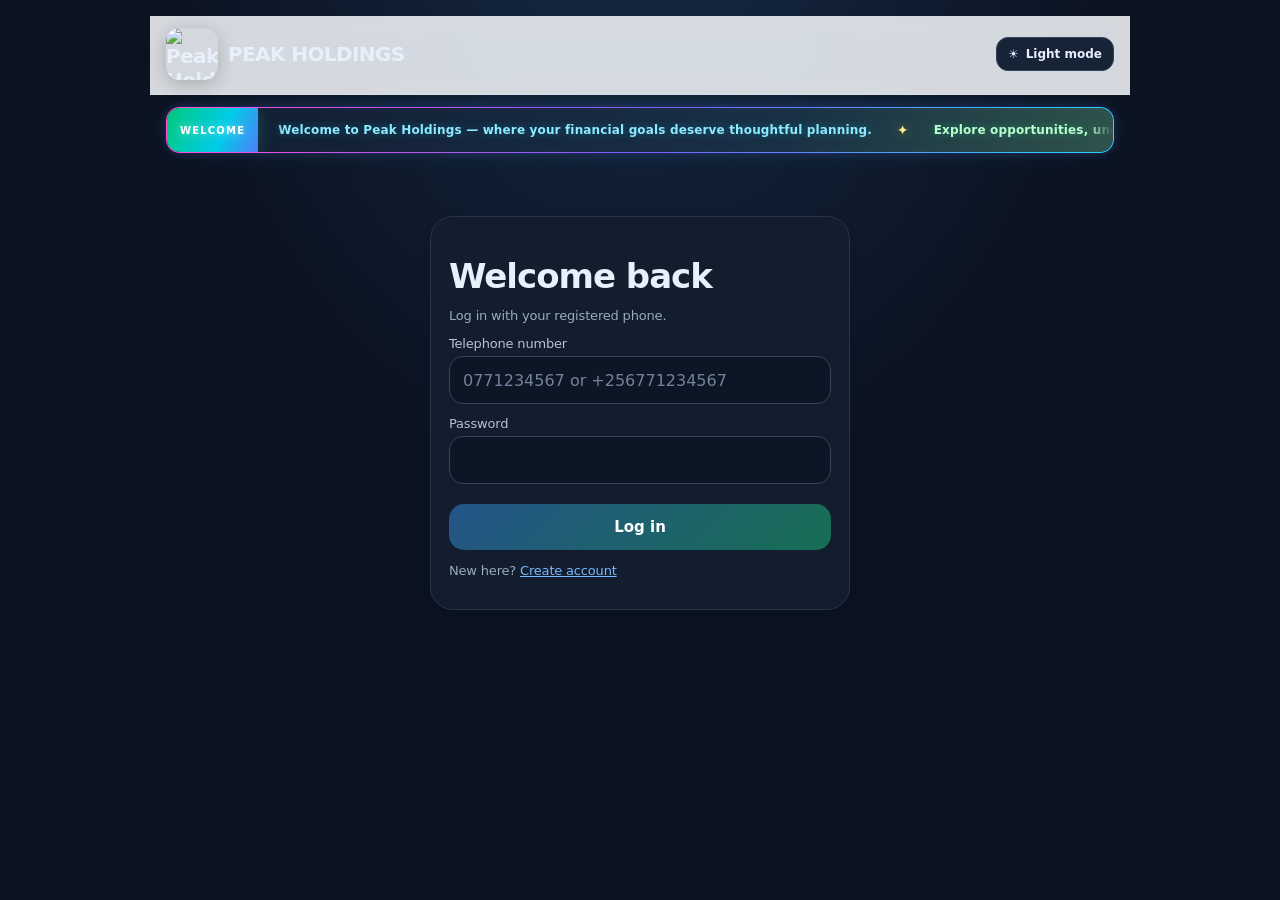
==== public/index.html @ 381391ca "Replace phone icon in Telegram welcome popup" ====
<!doctype html><html lang="en"><head><meta charset="utf-8"><meta name="viewport" content="width=device-width,initial-scale=1"><meta id="themeColor" name="theme-color" content="#0b1220"><link rel="icon" type="image/png" href="/peak-logo.png"><link rel="apple-touch-icon" href="/peak-logo.png"><link rel="manifest" href="/manifest.webmanifest"><meta name="apple-mobile-web-app-capable" content="yes"><meta name="apple-mobile-web-app-status-bar-style" content="default"><meta name="apple-mobile-web-app-title" content="Peak Holdings"><title>Peak Holdings</title><style>
:root{--n:#102b4e;--g:#16845b;--gold:#d8a84e;--mut:#718096;--line:#e7edf3;--bg:#f5f8fb}*{box-sizing:border-box}body{margin:0;background:var(--bg);font:15px system-ui;color:#182638}button,input{font:inherit}button{cursor:pointer;border:0}.hide{display:none!important}.wrap{max-width:1100px;margin:auto;padding:16px}.brand{font-weight:850;color:var(--n);font-size:21px;display:flex;gap:10px;align-items:center}.logo{background:linear-gradient(135deg,var(--n),var(--g));color:white;border-radius:12px;padding:9px 13px}.panel,.card{background:white;border:1px solid var(--line);border-radius:16px;padding:18px}.auth{max-width:420px;margin:7vh auto}h1{font-size:25px;color:var(--n);margin:18px 0 4px}label{display:block;font-size:13px;color:#42556b;margin:12px 0}input{display:block;width:100%;padding:12px;border:1px solid #dce4ed;border-radius:10px;margin-top:5px}.btn{padding:11px 16px;border-radius:10px;font-weight:750}.primary{background:var(--n);color:white}.light{background:#eaf3ef;color:var(--g)}.wide{width:100%;margin-top:8px}.muted{color:var(--mut);font-size:13px}.header{display:flex;justify-content:space-between;align-items:center;padding:8px 0 18px}.nav{display:flex;gap:7px;background:white;padding:7px;border:1px solid var(--line);border-radius:13px}.nav button{background:transparent;color:var(--mut);padding:10px 16px;border-radius:9px;font-weight:700}.nav .on{background:var(--n);color:white}.stats{display:grid;grid-template-columns:repeat(3,1fr);gap:12px;margin-top:18px}.stat{color:var(--mut);font-size:12px}.stat b{display:block;color:var(--n);font-size:22px;margin:5px 0}.actions{display:flex;gap:9px;margin:16px 0;flex-wrap:wrap}.invite{display:flex;gap:8px;align-items:center;flex-wrap:wrap;background:#eff8f3;padding:13px;border-radius:12px;color:var(--g);overflow-wrap:anywhere}.products{display:grid;grid-template-columns:repeat(3,1fr);gap:12px;margin-top:16px}.machine{height:170px;background:linear-gradient(135deg,#eaf1f9,#e8f5ee);border-radius:12px;display:grid;place-items:center;color:var(--n);font-size:35px;overflow:hidden}.machine img{width:100%;height:100%;object-fit:cover;display:block}.machine-art{width:100%;height:100%;display:grid;place-items:center;position:relative;background:radial-gradient(circle at 75% 25%,#fff 0,transparent 34%),linear-gradient(135deg,#eaf1f9,#d5e9f8)}.machine-art .symbol{font-size:76px;filter:drop-shadow(0 8px 8px #102b4e22)}.machine-art .tag{position:absolute;top:10px;left:10px;background:var(--n);color:#fff;border-radius:20px;padding:6px 12px;font-size:11px;font-weight:850;letter-spacing:1px}.machine-art .name{position:absolute;bottom:9px;color:var(--n);font-size:12px;font-weight:850;letter-spacing:1.2px}.machine img{width:100%;height:100%;object-fit:cover;display:block}.machine-art{width:100%;height:100%;display:grid;place-items:center;position:relative;background:radial-gradient(circle at 75% 25%,#fff 0,transparent 34%),linear-gradient(135deg,#eaf1f9,#d5e9f8)}.machine-art .symbol{font-size:76px;filter:drop-shadow(0 8px 8px #102b4e22)}.machine-art .tag{position:absolute;top:10px;left:10px;background:var(--n);color:#fff;border-radius:20px;padding:6px 12px;font-size:11px;font-weight:850;letter-spacing:1px}.machine-art .name{position:absolute;bottom:9px;color:var(--n);font-size:12px;font-weight:850;letter-spacing:1.2px}.price{font-size:20px;font-weight:850;color:var(--n);margin:7px 0}.table{overflow:auto;background:white;border-radius:12px;margin-top:12px}table{border-collapse:collapse;width:100%;min-width:500px}th,td{text-align:left;padding:12px;border-bottom:1px solid var(--line);font-size:13px}th{color:var(--mut)}.levels{display:grid;grid-template-columns:repeat(3,1fr);gap:12px}.levels b{display:block;color:var(--g);font-size:22px}.warn{background:#fff6e3;border:1px solid #ead8ad;color:#77581d;padding:11px;border-radius:11px;font-size:12px;margin:12px 0}.bottom{display:none}.small{font-size:12px}.pill{display:inline-block;padding:4px 8px;border-radius:999px;background:#fff3d6;color:#77581d;font-size:11px;font-weight:700}.ledger-credit{color:#16845b}.ledger-debit{color:#9d2929}
@media(max-width:700px){.stats{grid-template-columns:repeat(2,1fr)}.products{grid-template-columns:repeat(2,1fr)}.nav{display:none}.bottom{display:flex;position:fixed;bottom:0;left:0;right:0;justify-content:space-around;background:white;border-top:1px solid var(--line);padding:8px}.bottom button{background:white;color:var(--mut);font-size:12px}.bottom .on{color:var(--g)}main{padding-bottom:75px}.levels{grid-template-columns:1fr}.wrap{padding:12px}}
.modal-backdrop{position:fixed;inset:0;background:rgba(8,24,44,.68);display:flex;align-items:center;justify-content:center;padding:18px;z-index:1000;backdrop-filter:blur(5px)}.modal-backdrop.hide{display:none}.modal-card{width:min(100%,430px);background:#fff;border-radius:24px;overflow:hidden;box-shadow:0 24px 80px #06152b55;animation:popIn .18s ease-out}.modal-head{padding:22px 22px 18px;background:linear-gradient(130deg,#102b4e,#16845b);color:#fff}.modal-brand{font-size:12px;letter-spacing:1.5px;opacity:.8;font-weight:800}.modal-head h2{margin:9px 0 4px;color:white;font-size:23px}.modal-head p{margin:0;font-size:13px;opacity:.88;line-height:1.5}.modal-body{padding:20px 22px 22px}.modal-body label{font-weight:650}.modal-body select,.modal-body input{display:block;width:100%;padding:13px;border:1px solid #d9e2ec;border-radius:12px;background:#fff;margin-top:6px;color:#182638}.modal-info{padding:12px;border-radius:12px;background:#f0f7f4;color:#375d4e;font-size:12px;line-height:1.5;margin:12px 0}.modal-error{padding:11px;border-radius:10px;background:#fff0ee;color:#9b3025;font-size:13px;margin:10px 0}.modal-buttons{display:flex;gap:10px;margin-top:18px}.modal-buttons button{flex:1;padding:13px;border-radius:12px;font-weight:750}.modal-cancel{background:#eef2f6;color:#435367}.modal-submit{background:var(--n);color:white}.modal-submit:disabled{opacity:.55}.modal-close{float:right;background:#ffffff25;color:white;border-radius:50%;width:32px;height:32px;font-size:20px}.net-preview{font-weight:750;color:var(--g);font-size:13px}@keyframes popIn{from{opacity:0;transform:translateY(8px) scale(.98)}to{opacity:1;transform:none}}@media(prefers-reduced-motion:reduce){.modal-card{animation:none}}
.toast-host{position:fixed;left:16px;right:16px;bottom:90px;z-index:1500;display:flex;justify-content:center;pointer-events:none}.app-toast{max-width:420px;width:max-content;background:#102b4e;color:#fff;padding:13px 18px;border-radius:14px;box-shadow:0 12px 32px #07182c45;display:flex;gap:10px;align-items:center;font-weight:650;font-size:14px;animation:popIn .18s ease-out}.app-toast.error{background:#8d3029}.app-toast.success{background:#116b4f}.app-toast button{pointer-events:auto;border:0;background:transparent;color:#fff;font-size:19px;padding:0 0 0 8px}.copy-field{display:block;width:100%;padding:12px;border:1px solid #d9e2ec;border-radius:12px;word-break:break-all;background:#f7fafc;color:#255747;font-size:13px;line-height:1.5}
.account-hero{background:linear-gradient(130deg,#102b4e,#147b59);border-radius:22px;padding:23px;color:white;margin-bottom:16px;box-shadow:0 12px 28px #0b2a481a}.account-hero .eyebrow{font-size:11px;letter-spacing:1.6px;font-weight:800;opacity:.78}.account-hero h2{color:#fff;margin:10px 0 5px;font-size:24px}.account-hero p{color:#e5f2ed;margin:0;font-size:13px}.account-balance{font-size:30px;font-weight:850;letter-spacing:-.5px;margin:19px 0 4px}.account-quickstats{display:grid;grid-template-columns:1fr 1fr;gap:11px;margin-bottom:16px}.account-stat{background:#fff;border:1px solid #e6edf2;border-radius:17px;padding:16px;min-width:0}.account-stat .label{font-size:12px;color:#788698;margin-bottom:7px}.account-stat .value{font-size:17px;font-weight:800;color:#172b43;overflow-wrap:anywhere}.account-section{background:#fff;border:1px solid #e6edf2;border-radius:20px;padding:18px;margin:14px 0}.account-section h3{margin:0 0 8px}.account-section .section-sub{font-size:13px;color:#7b8796;line-height:1.5;margin:0 0 16px}.account-label{font-size:13px;font-weight:700;color:#435367;display:block;margin:13px 0 6px}.account-section input{width:100%;box-sizing:border-box;border:1px solid #dfe7ee;border-radius:12px;padding:13px;font-size:15px}.account-actions{display:flex;gap:10px;flex-wrap:wrap;margin-top:15px}.account-actions .btn{margin:0}.account-request{padding:14px;border:1px solid #e6edf2;border-radius:14px;margin:10px 0;background:#fbfcfd}.account-request-top{display:flex;justify-content:space-between;align-items:center;gap:10px}.account-request-title{font-weight:750;color:#20334b}.account-request-meta{font-size:12px;color:#7b8796;margin:8px 0;overflow-wrap:anywhere}.account-status{display:inline-block;padding:5px 9px;border-radius:99px;background:#fff4d7;color:#7b5c1c;font-size:11px;font-weight:800;text-transform:capitalize}.account-ledger{overflow-x:auto;border:1px solid #e6edf2;border-radius:14px}.account-ledger table{min-width:520px}.account-empty{padding:20px 12px;text-align:center;color:#7b8796;background:#f8fafc;border-radius:14px;font-size:13px}.account-section .btn.primary{width:100%;padding:13px;border-radius:12px}.account-logout{background:#fff1ef!important;color:#a53d35!important;border:1px solid #f5d5d1!important}@media(min-width:600px){.account-quickstats{grid-template-columns:repeat(3,1fr)}.account-grid{display:grid;grid-template-columns:1fr 1fr;gap:14px;align-items:start}}
.auth #msg{padding:10px 12px;border-radius:10px;line-height:1.45}.auth #msg:empty{display:none}.auth #msg:not(:empty){background:#fff0ee;color:#96382f}.auth .auth-success{background:#eaf7f0!important;color:#176849!important}.auth button:disabled{opacity:.6;cursor:wait}.auth input:focus{outline:2px solid #b8d8cc;border-color:#16845b}
.change-password-link{display:inline-flex;align-items:center;gap:6px;padding:11px 14px;border-radius:12px;background:#edf5f2;color:#137451;font-weight:750;text-decoration:none}.change-password-link:focus{outline:2px solid #137451;outline-offset:3px}

/* Modern iPhone-inspired responsive UI */
:root{--n:#102b4e;--g:#16845b;--bg:#f2f4f7;--line:#e6e8ec;--mut:#7b8493}
html{background:var(--bg);-webkit-text-size-adjust:100%;scroll-behavior:smooth}
body{font-family:-apple-system,BlinkMacSystemFont,"SF Pro Display","SF Pro Text",system-ui,sans-serif;letter-spacing:-.18px;background:var(--bg);color:#172033;-webkit-font-smoothing:antialiased}
button,input,select{font-family:inherit;-webkit-tap-highlight-color:transparent}
button{transition:transform .14s ease,opacity .14s ease}button:active{transform:scale(.98)}
.wrap{max-width:980px;padding:18px 16px calc(112px + env(safe-area-inset-bottom))}
.header{position:sticky;top:0;z-index:20;margin:-2px -16px 12px;padding:12px 16px 14px;background:rgba(242,244,247,.88);backdrop-filter:saturate(180%) blur(22px);-webkit-backdrop-filter:saturate(180%) blur(22px);border-bottom:1px solid rgba(220,225,232,.72)}
.brand{font-size:20px;letter-spacing:-.6px}.logo{border-radius:15px;padding:10px 14px;box-shadow:0 5px 14px #102b4e20}
h1{font-size:clamp(27px,5vw,34px);font-weight:800;letter-spacing:-1px;line-height:1.12;margin:22px 0 7px}
h2,h3{letter-spacing:-.45px}
.panel,.card{border:1px solid rgba(224,229,235,.8);border-radius:23px;padding:18px;background:rgba(255,255,255,.96);box-shadow:0 2px 8px rgba(21,39,61,.025)}
.stats{gap:11px;margin-top:20px}.stat{font-size:13px;color:#7a8492}.stat b{font-size:clamp(18px,4vw,24px);letter-spacing:-.65px;line-height:1.2;margin-top:8px;overflow-wrap:anywhere}
.btn{min-height:46px;padding:12px 17px;border-radius:15px;font-size:15px;font-weight:750}.primary{background:linear-gradient(180deg,#17385f,#102b4e);box-shadow:0 4px 10px #102b4e1a}.light{background:#e8f5ef;color:#187751}
input,.modal-body select,.modal-body input{min-height:48px;border-radius:14px;border-color:#dce2e9;background:#fff;font-size:16px;padding:13px}
input:focus,.modal-body input:focus,.modal-body select:focus{outline:3px solid rgba(22,132,91,.15);border-color:#16845b}
.products{gap:13px;margin-top:16px}.products>.card{padding:14px;border-radius:24px;box-shadow:0 3px 12px rgba(17,36,59,.035)}.machine{height:clamp(132px,38vw,190px);border-radius:18px}.machine-art .tag{border-radius:999px}.price{font-size:21px;letter-spacing:-.55px}
.products .card h3{font-size:18px;margin:15px 0 8px}.products .card p{line-height:1.4}.products .card .wide{margin-top:12px}
.invite{border-radius:18px;padding:15px}.levels{gap:12px}.levels .card{border-radius:20px}
.table{border-radius:18px;border:1px solid var(--line)}th,td{padding:14px}
.bottom{display:flex;position:fixed;z-index:50;left:0;right:0;bottom:0;justify-content:space-around;align-items:center;gap:2px;padding:9px 5px calc(9px + env(safe-area-inset-bottom));background:rgba(255,255,255,.88);border-top:1px solid rgba(215,220,227,.8);backdrop-filter:saturate(180%) blur(24px);-webkit-backdrop-filter:saturate(180%) blur(24px)}
.bottom button{display:flex;flex:1;flex-direction:column;align-items:center;justify-content:center;gap:4px;min-width:0;min-height:47px;padding:4px 1px;background:transparent;color:#87909e;font-size:11px;font-weight:600;letter-spacing:-.1px}
.bottom .on{color:#16845b}.bottom button:before{font-size:19px;line-height:20px;font-weight:500}
.bottom button:nth-child(1):before{content:"⌂"}.bottom button:nth-child(2):before{content:"▦"}.bottom button:nth-child(3):before{content:"♧"}.bottom button:nth-child(4):before{content:"●"}.bottom button:nth-child(5):before{content:"⚙"}
main{padding-bottom:calc(25px + env(safe-area-inset-bottom))}
.modal-backdrop{padding:14px;align-items:flex-end}.modal-card{border-radius:28px 28px 22px 22px;max-height:90dvh;overflow:auto}.modal-head{padding:22px}.modal-body{padding:20px}
.account-hero{border-radius:26px;padding:25px;box-shadow:0 12px 28px #0b2a4818}.account-stat{border-radius:20px}
.toast-host{bottom:calc(80px + env(safe-area-inset-bottom))}
@media(min-width:701px){.wrap{padding-bottom:30px}.bottom{display:none}.nav{border-radius:999px;padding:5px}.nav button{border-radius:999px}.modal-backdrop{align-items:center}}
@media(max-width:390px){.wrap{padding-left:12px;padding-right:12px}.header{margin-left:-12px;margin-right:-12px;padding-left:12px;padding-right:12px}.brand{font-size:17px}.products{gap:9px}.products>.card{padding:10px;border-radius:20px}.machine{height:126px}.machine-art .symbol{font-size:60px}.machine-art .tag{font-size:9px;padding:5px 8px}.products .card h3{font-size:16px}.price{font-size:18px}.products .card p{font-size:13px}.btn{padding:11px 12px}}
@media(prefers-reduced-motion:reduce){html{scroll-behavior:auto}button{transition:none}}

.telegram-cta{display:flex;align-items:center;gap:13px;width:100%;max-width:470px;margin:17px 0 22px;padding:15px 17px;border-radius:20px;text-decoration:none;color:#fff;background:linear-gradient(120deg,#2aabee 0%,#168bd2 55%,#087bbd 100%);box-shadow:0 9px 22px rgba(25,145,210,.22);border:1px solid rgba(255,255,255,.35);-webkit-tap-highlight-color:transparent;transition:transform .16s ease,box-shadow .16s ease}.telegram-cta:active{transform:scale(.985);box-shadow:0 5px 12px rgba(25,145,210,.2)}.telegram-icon{width:45px;height:45px;flex:0 0 45px;border-radius:15px;background:rgba(255,255,255,.2);display:grid;place-items:center;font-size:25px;font-weight:900;transform:rotate(-12deg)}.telegram-copy{display:flex;flex-direction:column;gap:4px;min-width:0}.telegram-copy strong{font-size:15px;letter-spacing:-.2px}.telegram-copy small{font-size:11px;color:#eaf7ff;line-height:1.35}.telegram-arrow{margin-left:auto;font-size:22px;color:#fff;opacity:.95}@media(min-width:700px){.telegram-cta{max-width:380px}}
/* Peak Holdings premium visual refresh */
:root{--n:#102b4e;--g:#16845b;--gold:#d8a84e;--bg:#f4f7fa;--line:#e6ebf1}
body{background:linear-gradient(180deg,#f8fafc 0,#f2f5f8 100%)}
.welcome-hero{position:relative;display:flex;align-items:center;justify-content:space-between;gap:16px;overflow:hidden;margin:20px 0 18px;padding:25px 23px;border-radius:27px;color:#fff;background:linear-gradient(120deg,#0d2340 0%,#143b60 55%,#16845b 120%);box-shadow:0 14px 30px rgba(16,43,78,.14);isolation:isolate}
.welcome-hero:after{content:"";position:absolute;z-index:-1;width:220px;height:220px;right:-70px;top:-95px;border:1px solid #ffffff22;border-radius:50%;box-shadow:0 0 0 24px #ffffff09,0 0 0 50px #ffffff06}
.welcome-copy{min-width:0}.welcome-hero .eyebrow,.section-heading .eyebrow{display:block;font-size:10px;font-weight:850;letter-spacing:1.7px;color:#b9e8d3}.welcome-hero h1{margin:10px 0 7px;color:#fff;font-size:clamp(26px,5vw,34px);letter-spacing:-1px}.welcome-hero p{margin:0;color:#e0ebe9;font-size:13px}.welcome-mark{display:grid;place-items:center;flex:0 0 64px;width:64px;height:64px;border:1px solid #ffffff50;border-radius:22px;background:#ffffff18;color:white;font-size:34px;font-weight:900;box-shadow:inset 0 1px #ffffff25}.welcome-mark{overflow:hidden;padding:0}.profile-avatar-image{display:block;width:100%;height:100%;object-fit:cover;border-radius:inherit}.account-profile-card{display:flex;align-items:center;gap:16px;flex-wrap:wrap}.account-profile-preview{width:84px;height:84px;border-radius:24px;overflow:hidden;border:1px solid #ffffff33;background:linear-gradient(135deg,#102b4e,#16845b);flex:0 0 84px}.account-profile-preview img{width:100%;height:100%;object-fit:cover;display:block}.profile-upload-controls{flex:1;min-width:180px}.profile-upload-controls input[type=file]{max-width:100%;font-size:13px}.profile-help{font-size:12px;color:var(--mut);margin:8px 0 0}
.stats{gap:12px}.stats .card,.stats>div{transition:transform .18s ease,box-shadow .18s ease}
.stat{background:#fff;border:1px solid #e7edf2;border-radius:19px;padding:15px;box-shadow:0 3px 12px #102b4e06}.stat b{margin:8px 0 0}
.actions{gap:10px;margin:18px 0}.actions .btn{min-width:104px}
.section-heading{margin:20px 0 5px}.section-heading h1{margin:8px 0}.section-heading .eyebrow{color:#16845b}
.products>.card{border-radius:24px;border:1px solid #e6ebf1;box-shadow:0 5px 18px rgba(18,43,72,.045);transition:transform .18s ease,box-shadow .18s ease;overflow:hidden}
.products>.card:hover{transform:translateY(-3px);box-shadow:0 12px 28px rgba(18,43,72,.09)}
.machine{background:#fff;border:1px solid #eef1f4;position:relative}
.products .card h3{line-height:1.25}
.products .card p{color:#667487;font-size:13px}
.products .card p b{color:#243b55}
.products .price{display:inline-block;background:#edf7f1;color:#13754f;padding:8px 11px;border-radius:12px;font-size:19px}
.products .btn.primary{width:100%;background:linear-gradient(135deg,#102b4e,#19456b);box-shadow:0 5px 12px #102b4e18}
.panel,.card{box-shadow:0 3px 14px rgba(16,43,78,.035)}
.invite{border:1px solid #dcefe5}
.bottom button{border-radius:13px}
@media(max-width:390px){.welcome-hero{padding:21px 17px;border-radius:23px}.welcome-mark{flex-basis:52px;width:52px;height:52px;border-radius:18px;font-size:28px}.stat{padding:12px}.stat b{font-size:18px}.actions .btn{flex:1;min-width:0}}
@media(prefers-reduced-motion:reduce){.products>.card,.stats .card{transition:none}}

/* Dark mode — persisted preference, tuned for mobile */
:root{color-scheme:dark;--n:#8abaff;--g:#55d6a0;--gold:#f3c96b;--mut:#9aaac0;--line:#26364b;--bg:#0b1220}
html,body{background:#0b1220;color:#e6edf7}
body{background:radial-gradient(ellipse at 50% -20%,#162b46 0,#0b1220 55%);color:#e6edf7}
.header{gap:12px}.brand{color:#eaf2ff}.header-tools{display:flex;align-items:center;gap:10px;min-width:0}
.theme-toggle{display:inline-flex;align-items:center;justify-content:center;gap:7px;padding:9px 11px;border-radius:12px;border:1px solid #30435b;background:#172438;color:#e7efff;font-size:12px;font-weight:750;white-space:nowrap}
.panel,.card,.nav,.table,.bottom{background:#121d2d;border-color:#26364b;color:#e6edf7}
h1,h2,h3,h4{color:#e8f0fc}.brand{color:#e8f0fc}
label{color:#b5c3d6}input,select,textarea,.modal-body select,.modal-body input{background:#0c1625!important;color:#edf4ff!important;border-color:#33465e!important}
input::placeholder{color:#71839b}
.muted{color:#9aaac0}.nav button{color:#9aaac0}.nav .on{background:#244c78;color:#fff}
.stat{background:#121d2d;color:#a7b6ca;border-color:#26364b;box-shadow:0 5px 18px #0002}.stat b{color:#eaf2ff}
.actions .btn:not(.primary):not(.light){background:#253247;color:#e7efff}
.light{background:#173b32;color:#72e1b5}
.invite{background:#112a25;color:#8ce5be;border-color:#285342}
.products>.card{background:#121d2d;border-color:#26364b;box-shadow:0 8px 24px #0002}
.products .card p{color:#a6b5c9}.products .card p b{color:#e5edf8}
.products .price{background:#173b32;color:#73e2b5}
.machine{background:#f5f7fa;border-color:#35445a;color:#102b4e}
.machine img{background:#f5f7fa}
.machine-art{background:radial-gradient(circle at 75% 25%,#fff 0,transparent 34%),linear-gradient(135deg,#eaf1f9,#d5e9f8)}
.table{background:#121d2d}th,td{border-color:#26364b}th{color:#9aaac0}
.pill{background:#45351b;color:#f6d17b}
.warn{background:#342b19;border-color:#68552a;color:#f2d58d}
.ledger-credit{color:#55d6a0}.ledger-debit{color:#ff8f97}
.modal-card{background:#121d2d;color:#e6edf7;border:1px solid #2a3b51}
.modal-body{background:#121d2d}.modal-body label{color:#bdcbe0}
.modal-info{background:#173329;color:#a4edcb}.modal-error{background:#3c2225;color:#ffb6b1}
.modal-cancel{background:#263449;color:#e3ecf8}
.bottom{background:#101a29;border-color:#26364b}
.bottom button{background:transparent;color:#9aaac0}.bottom .on{color:#65d9a6}
.account-section,.account-request,.account-empty,.account-ledger,.account-actions{background:#121d2d!important;border-color:#26364b!important;color:#e6edf7}
.account-section h3,.account-request-title{color:#e6edf7}
.section-sub,.account-request-meta{color:#9aaac0!important}
.welcome-hero{background:linear-gradient(120deg,#071321 0%,#102b4e 56%,#116447 120%);box-shadow:0 14px 35px #0004}
.section-heading .eyebrow{color:#65d9a6}
.products .btn.primary,.primary,.modal-submit{background:linear-gradient(135deg,#245487,#176e54);color:#fff}
a{color:#79b7ff}
#auth{background:#121d2d;border-color:#26364b}
@media(max-width:520px){.header-tools{gap:6px}.theme-toggle{padding:8px 9px}.theme-toggle span{display:none}.header{align-items:center}}
html[data-theme="light"]{color-scheme:light;--n:#102b4e;--g:#16845b;--gold:#d8a84e;--mut:#718096;--line:#e7edf3;--bg:#f5f8fb}
html[data-theme="light"],html[data-theme="light"] body{background:#f4f7fa;color:#182638}
html[data-theme="light"] .brand{color:#102b4e}
html[data-theme="light"] .panel,html[data-theme="light"] .card,html[data-theme="light"] .nav,html[data-theme="light"] .table,html[data-theme="light"] .bottom{background:#fff;border-color:#e6ebf1;color:#182638}
html[data-theme="light"] h1,html[data-theme="light"] h2,html[data-theme="light"] h3,html[data-theme="light"] h4{color:#102b4e}
html[data-theme="light"] label{color:#42556b}
html[data-theme="light"] input,html[data-theme="light"] select,html[data-theme="light"] textarea,html[data-theme="light"] .modal-body select,html[data-theme="light"] .modal-body input{background:#fff!important;color:#182638!important;border-color:#dce4ed!important}
html[data-theme="light"] .stat{background:#fff;color:#718096;border-color:#e7edf2}
html[data-theme="light"] .stat b{color:#102b4e}
html[data-theme="light"] .products>.card{background:#fff;border-color:#e6ebf1}
html[data-theme="light"] .products .card p{color:#667487}
html[data-theme="light"] .products .card p b{color:#243b55}
html[data-theme="light"] .products .price{background:#edf7f1;color:#13754f}
html[data-theme="light"] .invite{background:#eff8f3;color:#16845b;border-color:#dcefe5}
html[data-theme="light"] .table{background:#fff}
html[data-theme="light"] th,html[data-theme="light"] td{border-color:#e7edf3}
html[data-theme="light"] th{color:#718096}
html[data-theme="light"] .bottom{background:#fff}
html[data-theme="light"] .bottom button{background:#fff;color:#718096}
html[data-theme="light"] .modal-card,html[data-theme="light"] .modal-body{background:#fff;color:#182638}
html[data-theme="light"] .modal-body label{color:#42556b}
html[data-theme="light"] .modal-info{background:#f0f7f4;color:#375d4e}
html[data-theme="light"] .modal-error{background:#fff0ee;color:#9b3025}
html[data-theme="light"] .modal-cancel{background:#eef2f6;color:#435367}
html[data-theme="light"] .account-section,html[data-theme="light"] .account-request,html[data-theme="light"] .account-empty,html[data-theme="light"] .account-ledger,html[data-theme="light"] .account-actions{background:#fff!important;border-color:#e6ebf1!important;color:#182638}
html[data-theme="light"] .account-section h3,html[data-theme="light"] .account-request-title{color:#182638}
html[data-theme="light"] .section-sub,html[data-theme="light"] .account-request-meta{color:#718096!important}
html[data-theme="light"] #auth{background:#fff;border-color:#e6ebf1}
html[data-theme="light"] .theme-toggle{background:#eaf0f6;color:#18314d;border-color:#d7e0eb}

/* Animated investor welcome ticker */
.welcome-ticker{display:flex;align-items:center;gap:0;overflow:hidden;margin:2px 0 18px;border:1px solid #29415a;border-radius:14px;background:linear-gradient(100deg,#101d30,#142b43 60%,#103a32);color:#eaf4ff;min-height:46px;box-shadow:0 8px 22px #0002}
.ticker-badge{position:relative;z-index:2;align-self:stretch;display:flex;align-items:center;padding:0 13px;background:linear-gradient(135deg,#16845b,#1aa16e);font-size:10px;font-weight:900;letter-spacing:1.2px;color:#fff;white-space:nowrap}
.ticker-window{min-width:0;overflow:hidden;flex:1;mask-image:linear-gradient(90deg,transparent,#000 3%,#000 97%,transparent)}
.ticker-track{display:flex;align-items:center;gap:25px;width:max-content;padding-left:20px;animation:peakTicker 42s linear infinite;font-size:12px;font-weight:650;letter-spacing:.15px;white-space:nowrap}
.ticker-track span:nth-child(even){color:#6ee7b7;font-size:14px}
.welcome-ticker:hover .ticker-track{animation-play-state:paused}
@keyframes peakTicker{from{transform:translateX(0)}to{transform:translateX(-50%)}}
@media(prefers-reduced-motion:reduce){.ticker-track{animation:none;white-space:normal;flex-wrap:wrap;padding:10px 14px}.ticker-window{mask-image:none}.welcome-ticker{align-items:stretch}}

/* Multicolor shine for the welcome ticker */
.welcome-ticker{position:relative;border:1px solid transparent;background:linear-gradient(100deg,#101d30,#142b43 60%,#103a32) padding-box,linear-gradient(110deg,#ff4fd8,#7c5cff,#28d7ff,#43f5a0,#ffe45e,#ff8748,#ff4fd8) border-box;background-size:auto,300% 300%;animation:peakBorderGlow 8s ease infinite;box-shadow:0 0 10px #7c5cff35,0 0 22px #28d7ff1c,inset 0 0 16px #ff4fd80a}
.welcome-ticker:before{content:"";position:absolute;inset:0;pointer-events:none;border-radius:inherit;background:linear-gradient(110deg,transparent 0%,#ffffff05 30%,#ffffff24 48%,#ffffff04 57%,transparent 75%);background-size:220% 100%;animation:peakShimmer 5s ease-in-out infinite}
.ticker-badge{background:linear-gradient(115deg,#00c878,#00cde8,#7457ff,#ff4ac8,#ffb52e,#00c878);background-size:300% 300%;animation:peakBadgeGlow 7s ease infinite;text-shadow:0 0 10px #fff8;box-shadow:2px 0 16px #32f5bd30}
.ticker-track span:nth-child(3n+1){color:#8eeaff;text-shadow:0 0 12px #24d7ff60}
.ticker-track span:nth-child(3n+2){color:#ffb5f0;text-shadow:0 0 12px #ff4fd860}
.ticker-track span:nth-child(3n){color:#b7ffce;text-shadow:0 0 12px #43f5a060}
.ticker-track span:nth-child(even){color:#ffe98a;text-shadow:0 0 13px #ffe45e80}
@keyframes peakBorderGlow{0%,100%{background-position:0 0,0% 50%;box-shadow:0 0 10px #7c5cff35,0 0 22px #28d7ff1c,inset 0 0 16px #ff4fd80a}50%{background-position:0 0,100% 50%;box-shadow:0 0 15px #ff4fd84d,0 0 30px #28d7ff35,inset 0 0 20px #43f5a015}}
@keyframes peakBadgeGlow{0%,100%{background-position:0% 50%}50%{background-position:100% 50%}}
@keyframes peakShimmer{0%,100%{background-position:130% 0;opacity:.25}50%{background-position:-130% 0;opacity:.8}}
@media(prefers-reduced-motion:reduce){.welcome-ticker,.ticker-badge,.welcome-ticker:before{animation:none}.welcome-ticker{border-color:#28d7ff}}

/* Dedicated Telegram community button */
.telegram-cta{position:relative;display:flex;align-items:center;gap:14px;padding:15px 17px;margin:18px 0;border:1px solid #20c878;border-radius:18px;background:linear-gradient(110deg,#073b2b 0%,#075e3d 55%,#0b422e 100%);color:#f2fff7;text-decoration:none;box-shadow:0 8px 24px #00c87826,inset 0 1px #ffffff18;transition:transform .18s ease,box-shadow .18s ease,border-color .18s ease;overflow:hidden}
.telegram-cta:before{content:"";position:absolute;inset:0;pointer-events:none;background:linear-gradient(105deg,transparent 15%,#ffffff16 45%,transparent 68%);transform:translateX(-120%);transition:transform .7s ease}
.telegram-cta:hover{transform:translateY(-2px);border-color:#69f0a7;box-shadow:0 12px 30px #00c87838,inset 0 1px #ffffff25}
.telegram-cta:hover:before{transform:translateX(120%)}
.telegram-logo{flex:0 0 48px;width:48px;height:48px;display:grid;place-items:center;border-radius:50%;background:#25d366;color:white;box-shadow:0 0 0 5px #25d36620,0 4px 14px #001c11aa}
.telegram-logo svg{width:29px;height:29px;display:block}
.telegram-cta .telegram-copy{display:flex;flex-direction:column;gap:4px;min-width:0;flex:1}
.telegram-cta .telegram-copy strong{font-size:15px;color:#fff;font-weight:850;letter-spacing:.1px}
.telegram-cta .telegram-copy small{font-size:12px;color:#c7f5d9;line-height:1.4}
.telegram-cta .telegram-arrow{display:grid;place-items:center;width:34px;height:34px;border-radius:50%;background:#ffffff15;border:1px solid #ffffff30;color:#baf8d0;font-size:19px;flex:0 0 34px}
@media(max-width:390px){.telegram-cta{gap:12px;padding:13px}.telegram-logo{width:43px;height:43px;flex-basis:43px}.telegram-logo svg{width:26px;height:26px}.telegram-cta .telegram-copy strong{font-size:14px}}
@media(prefers-reduced-motion:reduce){.telegram-cta,.telegram-cta:before{transition:none}}

/* Login welcome carousel popup */
.promo-backdrop{position:fixed;inset:0;z-index:1200;display:flex;align-items:center;justify-content:center;padding:18px;background:rgba(2,7,17,.82);backdrop-filter:blur(10px);-webkit-backdrop-filter:blur(10px)}
.promo-backdrop.hide{display:none!important}.promo-card{position:relative;width:min(100%,420px);overflow:hidden;border:1px solid #526c8b;border-radius:26px;background:linear-gradient(155deg,#14263b,#0d1726 70%);color:#eaf3ff;box-shadow:0 24px 90px #0009,0 0 34px #26dba526;animation:promoPop .32s cubic-bezier(.2,.8,.2,1)}
@keyframes promoPop{from{opacity:0;transform:translateY(18px) scale(.96)}to{opacity:1;transform:translateY(0) scale(1)}}
.promo-close{position:absolute;z-index:3;right:12px;top:12px;width:34px;height:34px;border:1px solid #ffffff25;border-radius:50%;background:#ffffff12;color:#fff;font-size:24px;line-height:1}
.promo-topline{display:flex;align-items:center;gap:9px;padding:18px 19px 14px;border-bottom:1px solid #ffffff12;font-size:11px;font-weight:900;letter-spacing:1.4px;color:#cfe3ff}
.promo-brand-mark{display:grid;place-items:center;width:29px;height:29px;border-radius:9px;background:linear-gradient(135deg,#23d9e7,#6d68ff,#27d69a);color:white;font-size:17px}
.promo-live{margin-left:auto;margin-right:35px;display:flex;align-items:center;gap:6px;color:#8ff0bd;font-size:9px}.promo-live i{width:6px;height:6px;border-radius:50%;background:#4bf5a0;box-shadow:0 0 10px #4bf5a0}
.promo-slides{position:relative;min-height:365px}.promo-slide{display:none;padding:28px 25px 24px;text-align:center;animation:promoSlideIn .35s ease}.promo-slide.active{display:block}
@keyframes promoSlideIn{from{opacity:0;transform:translateY(26px)}to{opacity:1;transform:translateY(0)}}
.promo-slide.active{animation:promoSlideIn .22s cubic-bezier(.2,.8,.2,1)}
.promo-art{display:grid;place-items:center;width:78px;height:78px;margin:3px auto 18px;border-radius:25px;background:linear-gradient(135deg,#1e9b64,#25d366);color:white;font-size:37px;box-shadow:0 0 0 8px #25d36615,0 12px 35px #25d36628}.promo-art svg{width:43px;height:43px}
.promo-slide-referral .promo-art{background:linear-gradient(135deg,#6958ff,#e24acb);box-shadow:0 0 0 8px #9b5cff18,0 12px 35px #a455ff2c}
.promo-slide-invest .promo-art{background:linear-gradient(135deg,#f4b942,#ff6e8c);box-shadow:0 0 0 8px #ffb94b18,0 12px 35px #ff8a522c}
.promo-kicker{font-size:10px;font-weight:900;letter-spacing:2px;color:#7be9bd}.promo-slide-referral .promo-kicker{color:#c6a5ff}.promo-slide-invest .promo-kicker{color:#ffd27d}
.promo-slide h2{margin:10px 0 10px;color:#f3f7ff;font-size:25px;line-height:1.15;letter-spacing:-.6px}.promo-slide p{margin:0 auto 22px;max-width:310px;color:#aebed2;font-size:14px;line-height:1.6}
.promo-primary{display:flex;align-items:center;gap:10px;width:100%;justify-content:center;padding:14px 16px;border:1px solid #ffffff20;border-radius:14px;background:linear-gradient(110deg,#1b9661,#20c878);color:#fff;text-decoration:none;font-weight:850;font-size:14px;box-shadow:0 8px 24px #16bb6b30;cursor:pointer}
.promo-primary span{font-size:19px}.promo-primary b{margin-left:auto;font-size:19px}.promo-primary.promo-telegram{background:linear-gradient(110deg,#168d55,#25d366);text-align:left}
.promo-slide-referral .promo-primary{background:linear-gradient(110deg,#574be8,#b443d2)}.promo-slide-invest .promo-primary{background:linear-gradient(110deg,#d88a22,#e85d72)}
.promo-footer{display:flex;align-items:center;gap:12px;padding:13px 17px 16px;border-top:1px solid #ffffff12}.promo-dots{display:flex;gap:6px}.promo-dots button{width:7px;height:7px;border:0;border-radius:9px;background:#52637a;padding:0;transition:all .2s}.promo-dots button.on{width:22px;background:linear-gradient(90deg,#23d9e7,#32e39b)}
.promo-auto-label{font-size:8px;letter-spacing:.8px;color:#7f91a8;flex:1}.promo-skip{border:0;background:transparent;color:#c3d0df;font-size:11px;padding:7px 0}
@media(max-width:390px){.promo-card{border-radius:22px}.promo-topline{padding:15px}.promo-slide{padding:23px 19px 20px}.promo-slides{min-height:350px}.promo-slide h2{font-size:23px}.promo-art{width:68px;height:68px;border-radius:22px}.promo-footer{gap:8px;padding:12px}.promo-auto-label{font-size:7px}}
@media(prefers-reduced-motion:reduce){.promo-card,.promo-slide{animation:none}}

/* Official Peak Holdings emblem */
.logo-img{display:block;width:52px;height:52px;flex:0 0 52px;object-fit:cover;border-radius:14px;box-shadow:0 4px 18px #0003}
.promo-brand-mark-img{display:block;width:36px;height:36px;object-fit:cover;border-radius:10px;box-shadow:0 0 14px #e3b34d33}
.promo-card:before{content:"";position:absolute;z-index:0;inset:52px 0 0;background-image:linear-gradient(155deg,rgba(10,19,33,.9),rgba(10,19,33,.8)),url('/peak-logo.png');background-position:center,center 45%;background-size:cover,min(82%,300px) auto;background-repeat:no-repeat;opacity:.5;pointer-events:none}
.promo-topline,.promo-slides,.promo-footer,.promo-close{z-index:1}
.promo-slides{background:linear-gradient(180deg,transparent,rgba(11,20,34,.15))}
@media(max-width:390px){.logo-img{width:45px;height:45px;flex-basis:45px;border-radius:12px}.promo-card:before{background-size:cover,230px auto}}
</style></head><body><div class="wrap"><header class="header"><div class="brand"><img class="logo-img" src="/peak-logo.png" alt="Peak Holdings logo"> <span>PEAK HOLDINGS</span></div><div class="header-tools"><span id="member" class="muted"></span><button id="themeToggle" class="theme-toggle" type="button" onclick="toggleTheme()" aria-label="Switch to light mode" title="Switch theme">☀️ <span>Light mode</span></button></div></header>
<div class="welcome-ticker" role="region" aria-label="Peak Holdings welcome message"><span class="ticker-badge">WELCOME</span><div class="ticker-window"><div class="ticker-track"><span>Welcome to Peak Holdings — where your financial goals deserve thoughtful planning.</span><span aria-hidden="true">✦</span><span>Explore opportunities, understand the terms, and make informed decisions.</span><span aria-hidden="true">✦</span><span>Invest today. Grow tomorrow. Build your future one step at a time.</span><span aria-hidden="true">✦</span><span>Welcome to Peak Holdings — where your financial goals deserve thoughtful planning.</span><span aria-hidden="true">✦</span><span>Explore opportunities, understand the terms, and make informed decisions.</span><span aria-hidden="true">✦</span><span>Invest today. Grow tomorrow. Build your future one step at a time.</span><span aria-hidden="true">✦</span></div></div></div>
<section id="auth" class="panel auth"><div id="login"><h1>Welcome back</h1><p class="muted">Log in with your registered phone.</p><label>Telephone number<input id="lp" type="tel" inputmode="tel" placeholder="0771234567 or +256771234567"></label><label>Password<input id="lpass" type="password" autocomplete="current-password"></label><button class="btn primary wide" onclick="submitLogin()">Log in</button><p class="muted">New here? <a href="#" onclick="toggleAuth();return false">Create account</a></p></div><div id="register" class="hide"><h1>Create account</h1><label>Full name<input id="rn"></label><label>Telephone number<input id="rp" type="tel" inputmode="tel" placeholder="0771234567 or +256771234567"></label><label>Password (10+ characters)<input id="rpass" type="password" autocomplete="new-password"></label><label>Referral code (optional)<input id="rr"></label><button class="btn primary wide" onclick="submitRegistration()">Register</button><p class="muted">Already registered? <a href="#" onclick="toggleAuth();return false">Log in</a></p></div><p id="msg" class="muted"></p></section>
<div id="app" class="hide"><nav class="nav" id="nav"></nav><main id="screen"></main></div></div><nav class="bottom" id="bottom"></nav><div id="toastHost" class="toast-host" aria-live="polite" aria-atomic="true"></div><div id="welcomePromo" class="promo-backdrop hide" role="dialog" aria-modal="true" aria-labelledby="promoTitle"><section class="promo-card"><button type="button" class="promo-close" onclick="closeWelcomePromo()" aria-label="Close welcome popup">×</button><div class="promo-topline"><img class="promo-brand-mark-img" src="/peak-logo.png" alt=""><span>PEAK HOLDINGS</span><span class="promo-live"><i></i> WELCOME</span></div><div class="promo-slides" id="promoSlides"><article class="promo-slide promo-slide-telegram"><div class="promo-art"><svg viewBox="0 0 32 32" role="img"><path fill="currentColor" d="M29 4 3.8 13.7c-1.7.7-1.7 1.7-.3 2.1l6.5 2 2.5 7.6c.3.8.2 1.1 1 .1l3.7-4.5 6.8 5c1.2.7 2 .3 2.3-1.1L30 6.1C30.5 4.4 29.8 3.5 29 4ZM12 17.3l13.4-8.4c.7-.4 1.3-.2.8.3L15.1 19.5l-.4 4.2-2.7-6.4Z"/></svg></div><span class="promo-kicker">STAY CONNECTED</span><h2 id="promoTitle">Join our Telegram community</h2><p>Get community updates and stay connected with Peak Holdings members.</p><a class="promo-primary promo-telegram" href="https://t.me/+omCRIsAMiQ8zMjhk" target="_blank" rel="noopener noreferrer"> <span aria-hidden="true">✈</span> Join Telegram Group <b>↗</b></a></article><article class="promo-slide promo-slide-referral"><div class="promo-art">👥</div><span class="promo-kicker">GROW YOUR NETWORK</span><h2>Invite friends to join you</h2><p>Share your unique referral link. Eligible referral rewards depend on the programme's terms.</p><button class="promo-primary" onclick="closeWelcomePromo();go('referrals')"><span>♧</span> Open Referrals <b>→</b></button></article><article class="promo-slide promo-slide-invest"><div class="promo-art">✦</div><span class="promo-kicker">PLAN YOUR NEXT STEP</span><h2>Explore. Learn. Grow.</h2><p>Explore the listed machines, review all terms and risks, and make informed decisions before investing.</p><button class="promo-primary" onclick="closeWelcomePromo();go('products')"><span>▦</span> Explore Products <b>→</b></button></article></div><div class="promo-footer"><div class="promo-dots" role="tablist" aria-label="Welcome slides"><button class="on" onclick="showPromoSlide(0)" aria-label="Slide 1"></button><button onclick="showPromoSlide(1)" aria-label="Slide 2"></button><button onclick="showPromoSlide(2)" aria-label="Slide 3"></button></div><span class="promo-auto-label">SLIDES ROTATE AUTOMATICALLY</span><button class="promo-skip" onclick="closeWelcomePromo()">Maybe later</button></div></section></div><div id="actionModal" class="modal-backdrop hide" role="dialog" aria-modal="true" aria-labelledby="actionTitle"><section class="modal-card"><div class="modal-head"><button class="modal-close" type="button" onclick="closeActionModal()" aria-label="Close">×</button><div class="modal-brand">PEAK HOLDINGS</div><h2 id="actionTitle">Request</h2><p id="actionSubtitle">Complete the details below.</p></div><form id="actionForm" class="modal-body"><div id="actionFields"></div><div id="actionInfo" class="modal-info"></div><div id="actionError" class="modal-error hide" role="alert"></div><div class="modal-buttons"><button class="modal-cancel" type="button" onclick="closeActionModal()">Cancel</button><button id="actionSubmit" class="modal-submit" type="submit">Continue</button></div></form></section></div>
<script>
var tabs=[["home","⌂","Home"],["products","▦","Products"],["referrals","♧","Referrals"],["account","◉","Account"],["admin","⚙","Admin"]],page="home",user=null;
function esc(x){return String(x).replace(/[&<>"']/g,function(c){return {"&":"&amp;","<":"&lt;",">":"&gt;",'"':"&quot;","'":"&#39;"}[c]})}
async function applyProfilePicture(){var src="/peak-logo.png";try{var saved=await api("profile-picture");if(saved&&saved.image)src=saved.image}catch(e){}["homeProfilePicture","accountProfilePicture"].forEach(function(id){var img=document.getElementById(id);if(img){img.src=src;img.alt=src==="/peak-logo.png"?"Peak Holdings logo":"Your profile picture"}})}
async function saveProfilePicture(input){var file=input&&input.files&&input.files[0];if(!file)return;if(!/^image\/(jpeg|png|webp)$/i.test(file.type)){showToast("Choose a JPG, PNG or WebP image.","error");input.value="";return}if(file.size>5*1024*1024){showToast("Please choose an image smaller than 5 MB.","error");input.value="";return}try{var data=await new Promise(function(resolve,reject){var reader=new FileReader();reader.onload=function(){resolve(reader.result)};reader.onerror=reject;reader.readAsDataURL(file)});var img=await new Promise(function(resolve,reject){var image=new Image();image.onload=function(){resolve(image)};image.onerror=reject;image.src=data});var scale=Math.min(1,384/Math.max(img.width,img.height)),canvas=document.createElement("canvas");canvas.width=Math.max(1,Math.round(img.width*scale));canvas.height=Math.max(1,Math.round(img.height*scale));canvas.getContext("2d").drawImage(img,0,0,canvas.width,canvas.height);var compressed=canvas.toDataURL("image/jpeg",0.74);if(compressed.length>180000){var ratio=Math.min(1,320/Math.max(img.width,img.height));canvas.width=Math.max(1,Math.round(img.width*ratio));canvas.height=Math.max(1,Math.round(img.height*ratio));canvas.getContext("2d").drawImage(img,0,0,canvas.width,canvas.height);compressed=canvas.toDataURL("image/jpeg",0.62)}if(compressed.length>180000)throw Error("This photo is too detailed to upload. Please choose a smaller picture.");await api("profile-picture",{image:compressed});await applyProfilePicture();showToast("Profile picture saved to your account. It will follow you to other devices.","success")}catch(e){showToast(e.message||"Could not upload that image. Please try again.","error")}finally{input.value=""}}
async function removeProfilePicture(){try{await api("profile-picture",{remove:true});await applyProfilePicture();showToast("Peak Holdings logo restored as your account picture.","success")}catch(e){showToast(e.message||"Could not remove profile picture.","error")}}

function machineHero(p){var id=Number(p.id||1);if(id>=1&&id<=10)return '<img src="https://raw.githubusercontent.com/jasti1-real/Peak-holdings-/main/machine-'+id+'.jpg" alt="'+esc(p.name)+' equipment" loading="lazy" style="width:100%;height:100%;object-fit:contain;border-radius:12px;background:#fff">';if(p.image_path)return '<img src="'+esc(p.image_path)+'" alt="'+esc(p.name)+' equipment">';return '<div class="machine-art"><span class="tag">PEAK HOLDINGS</span><span class="symbol">🏭</span><span class="name">'+esc(p.name.toUpperCase())+'</span></div>'}
function money(n){return "UGX "+Number(n||0).toLocaleString("en-US")}
function message(t,success){var m=document.getElementById("msg");m.textContent=t||"";m.classList.toggle("auth-success",!!success)}
function toggleAuth(){var loginPanel=document.getElementById("login");var registerPanel=document.getElementById("register");loginPanel.classList.toggle("hide");registerPanel.classList.toggle("hide");message("");}
async function api(path,data){var r;try{r=await fetch("/api/"+path,{method:data?"POST":"GET",headers:data?{"content-type":"application/json"}:{},body:data?JSON.stringify(data):undefined,credentials:"same-origin",cache:path==="products"?"default":"no-store",signal:AbortSignal.timeout(12000)})}catch(_){throw Error("Network connection failed. Check your connection and try again.")}var raw=await r.text(),j;try{j=JSON.parse(raw)}catch(_){console.error("Peak Holdings API non-JSON response",{path:path,status:r.status,contentType:r.headers.get("content-type"),body:raw.slice(0,300)});throw Error("Server/API error ("+r.status+"). Please send support this code: "+path)}if(!r.ok)throw Error(j.error||("Request failed ("+r.status+")"));return j}
async function submitLogin(){var btn=document.querySelector("#login button"),phoneInput=document.getElementById("lp"),passwordInput=document.getElementById("lpass");if(!btn||!phoneInput||!passwordInput){console.error("Login form elements missing");message("Login form needs refreshing. Reload this page and try again.");return}if(btn.disabled)return;var phone=phoneInput.value.trim(),password=passwordInput.value;if(!phone||!password){message("Enter your telephone number and password.");return}btn.disabled=true;btn.textContent="Logging in…";message("Connecting securely…");try{var result=await api("login",{phone:phone,password:password});if(!result||!result.user)throw new Error("Login response was incomplete. Please try again.");user=result.user;boot()}catch(e){console.error("Peak Holdings login failed",e);message(e&&e.message?e.message:"Login failed. Check your connection and try again.")}finally{btn.disabled=false;btn.textContent="Log in"}}
async function submitRegistration(){var btn=document.querySelector("#register button");if(btn.disabled)return;var name=rn.value.trim(),phone=rp.value.trim(),password=rpass.value,referralCode=rr.value.trim();if(name.length<2){message("Enter your full name.");return}if(!phone){message("Enter your telephone number.");return}if(password.length<10){message("Choose a password with at least 10 characters.");return}btn.disabled=true;btn.textContent="Creating account…";message("");try{user=(await api("register",{name:name,phone:phone,password:password,referralCode:referralCode})).user;boot()}catch(e){message(e.message||"Registration failed. Please try again.")}finally{btn.disabled=false;btn.textContent="Register"}}
document.querySelectorAll("#login input").forEach(function(input){input.addEventListener("keydown",function(e){if(e.key==="Enter")submitLogin()})});
document.querySelectorAll("#register input").forEach(function(input){input.addEventListener("keydown",function(e){if(e.key==="Enter")submitRegistration()})});
function boot(){auth.classList.add("hide");app.classList.remove("hide");member.textContent=user.full_name;applyProfilePicture();navs();draw();setTimeout(openWelcomePromo,450)}
function navs(){["nav","bottom"].forEach(function(id){document.getElementById(id).innerHTML=tabs.filter(function(t){return t[0]!=="admin"||!!user.is_admin}).map(function(t){return '<button class="'+(page===t[0]?"on":"")+'" onclick="go(\''+t[0]+'\')">'+(id==="bottom"?t[1]+"<br>":"")+t[2]+"</button>"}).join("")})}
function go(p){page=p;navs();var s=document.getElementById("screen");s.innerHTML="<div class=\"card muted\" style=\"padding:24px;text-align:center\">Loading…</div>";draw().catch(function(err){console.error("Peak Holdings page render failed",err);s.innerHTML="<div class=\"card\" style=\"padding:20px\"><b>Page error</b><p>"+esc(err&&err.message?err.message:"Unknown error")+"</p><button class=\"btn light\" onclick=\"go(\'"+page+"\')\">Retry</button></div>"})}
function ledgerRow(x){return '<tr><td>'+esc(x.posted_at||x.created_at)+'</td><td>'+esc(x.description)+'</td><td>'+esc(x.status)+'</td><td class="'+(x.direction==="credit"?"ledger-credit":"ledger-debit")+'">'+(x.direction==="debit"?"−":"+")+money(x.amount_ugx)+'</td></tr>'}
function stat(label,val){return '<div class="card stat">'+label+'<b>'+money(val)+'</b></div>'}
var currentAction="",currentProductId=null;
function closeActionModal(){actionModal.classList.add("hide");}
function showActionModal(kind,productId){currentAction=kind;currentProductId=productId||null;actionError.classList.add("hide");actionError.textContent="";actionSubmit.disabled=false;actionSubmit.classList.remove("hide");actionSubmit.textContent="Continue";actionTitle.textContent={deposit:"Deposit to your account",withdraw:"Request withdrawal",purchase:"Request machine"}[kind];actionSubtitle.textContent={deposit:"Choose your network and enter the amount.",withdraw:"Request a payout to your mobile-money number.",purchase:"Start a request for this machine package."}[kind];var fields="";
if(kind==="deposit"){fields='<label>Deposit amount (UGX)<input id="actionAmount" type="number" min="10000" max="10000000" step="1000" value="10000" required></label>'}
if(kind==="withdraw"){fields='<label>Withdrawal amount (UGX)<input id="actionAmount" type="number" min="5000" max="10000000" step="1000" value="5000" required oninput="updateActionNet()"></label><p id="actionNet" class="net-preview">Estimated payout after 15% deduction: UGX 4,250</p>'}
if(kind==="purchase"){fields='<p><b>Machine ID: '+esc(String(productId||"Selected machine"))+'</b></p><label style="display:flex;gap:9px;align-items:flex-start"><input id="acceptUnverifiedTerms" type="checkbox" required style="width:auto;margin-top:2px"> I understand the listed daily figures and returns are unverified, are not guaranteed, and I may lose the money I pay.</label>'}
fields+='<label>Mobile-money number<input id="actionPhone" type="tel" inputmode="tel" value="'+esc(user.phone_e164)+'" placeholder="0771234567 or +256771234567" required></label><label>Mobile-money network<select id="actionProvider" required><option value="mtn">MTN Mobile Money</option><option value="airtel">Airtel Money</option></select></label>';
actionFields.innerHTML=fields;actionInfo.textContent=kind==="deposit"?"Minimum deposit: UGX 10,000. Your request will appear in Account history. A mobile-money payment prompt will be sent through MarzPay. Your balance updates only after verified success.":kind==="withdraw"?"Minimum withdrawal UGX 5,000. Requests are checked against your available balance and eligibility.":"First, complete a confirmed deposit of at least UGX 10,000. After that, you can request a machine that is available for purchase. This form does not charge money.";actionModal.classList.remove("hide");}
function updateActionNet(){var n=Number(document.getElementById("actionAmount").value||0);document.getElementById("actionNet").textContent="Estimated payout after 15% deduction: "+money(Math.floor(n*.85))}
async function sendActionRequest(){actionError.classList.add("hide");actionSubmit.disabled=true;actionSubmit.textContent="Submitting…";var data={phone:document.getElementById("actionPhone").value.trim(),provider:document.getElementById("actionProvider").value};var path="";if(currentAction==="purchase"){var consent=document.getElementById("acceptUnverifiedTerms");if(!consent||!consent.checked){actionError.textContent="Please acknowledge the unverified terms before continuing.";actionError.classList.remove("hide");actionSubmit.disabled=false;actionSubmit.textContent="Continue";return}data.acceptUnverifiedTerms=true;}
if(currentAction==="purchase"){path="purchase-request";data.productId=Number(currentProductId)}else{data.amount=Number(document.getElementById("actionAmount").value);path=currentAction==="deposit"?"deposit-request":"withdraw-request"}
try{var result=await api(path,data);actionInfo.textContent=result.message||"Your request has been recorded.";actionSubmit.textContent="Request saved";showToast(currentAction==="deposit"?"Deposit request saved":"Request saved","success");setTimeout(function(){closeActionModal();draw()},1600)}catch(e){actionError.textContent=e.message||"We could not submit the request. Please try again.";actionError.classList.remove("hide");actionSubmit.disabled=false;actionSubmit.textContent="Try again"}}
document.getElementById("actionForm").addEventListener("submit",function(ev){ev.preventDefault();sendActionRequest()});
function depositPrompt(){showActionModal("deposit")}
async function withdrawPrompt(){try{var d=await api("dashboard");if(Number(d.summary.total_deposited||0)<10000){showActionModal("withdraw");actionTitle.textContent="Withdrawal unavailable";actionSubtitle.textContent="Deposit at least UGX 10,000 first.";actionFields.innerHTML="";actionInfo.textContent="Withdrawals require a confirmed deposit of at least UGX 10,000 and a confirmed machine purchase.";actionSubmit.classList.add("hide");return}var q=await api("requests");if(!q.requests.some(function(x){return x.label&&x.label.indexOf("Purchase")===0&&x.status==="confirmed"})){showActionModal("withdraw");actionTitle.textContent="Withdrawal unavailable";actionSubtitle.textContent="A confirmed machine purchase is required.";actionFields.innerHTML="";actionInfo.textContent="Withdrawals are available after your deposit and at least one machine purchase are confirmed.";actionSubmit.classList.add("hide");return}showActionModal("withdraw")}catch(e){showToast(e.message||"Could not check withdrawal eligibility","error")}}
async function purchasePrompt(id){try{var d=await api("dashboard");if(Number(d.summary.total_deposited||0)<10000){showActionModal("purchase",id);actionTitle.textContent="Deposit required";actionSubtitle.textContent="Machines are purchased after a deposit of at least UGX 10,000.";actionFields.innerHTML="";actionInfo.textContent="Machines are purchased after a deposit of at least UGX 10,000.";actionSubmit.classList.add("hide");return}showActionModal("purchase",id)}catch(e){showActionModal("purchase",id)}}
function disabledAction(s){showToast(s+" is not enabled yet.","error")}
async function adminVerifyPayment(id){if(!confirm("Check this payment status directly with MarzPay? No payment will be manually approved."))return;try{var r=await api("admin/verify-payment",{id:id});showToast((r.message||"Provider status checked.")+" Current status: "+(r.payment&&r.payment.status||"unknown"),"success");await draw()}catch(e){showToast(e.message||"Could not verify payment status","error")}}
async function adminProductStatus(id,status){try{await api("admin/product-status",{id:id,status:status});showToast("Machine status updated.","success");await draw()}catch(e){showToast(e.message||"Could not update machine.","error")}}
async function draw(){var s=document.getElementById("screen");
if(page==="home"){var d=await api("dashboard"),v=d.summary,q=await api("requests"),active=q.requests.filter(function(x){return x.label&&x.label.indexOf("Purchase · ")===0&&x.status==="confirmed"});s.innerHTML='<section class="welcome-hero"><div class="welcome-copy"><span class="eyebrow">PEAK HOLDINGS · MEMBER SPACE</span><h1>Welcome back, '+esc(user.full_name.split(" ")[0])+'!</h1><p>Your account overview, all in one place.</p></div><div class="welcome-mark"><img id="homeProfilePicture" class="profile-avatar-image" src="/peak-logo.png" alt="Peak Holdings profile"></div></section><div class="stats">'+stat("Welcome bonus",v.welcome_bonus)+stat("Account balance",v.balance)+stat("Total deposited",v.total_deposited)+stat("Today’s earnings",v.today_earnings)+stat("Referral earnings",v.referral_earnings)+stat("Total earned",v.total_earned)+stat("Total withdrawn",v.total_withdrawn)+'</div><div class="actions"><button class="btn primary" data-action="Deposit" onclick="depositPrompt()">Deposit</button><button class="btn" data-action="Withdraw" onclick="withdrawPrompt()">Withdraw</button><button class="btn light" onclick="go(&quot;referrals&quot;)">Invite</button></div><a class="telegram-cta" href="https://t.me/+omCRIsAMiQ8zMjhk" target="_blank" rel="noopener noreferrer" aria-label="Join the Peak Holdings Telegram group"><span class="telegram-logo" aria-hidden="true"><svg viewBox="0 0 32 32" role="img"><path fill="currentColor" d="M29 4 3.8 13.7c-1.7.7-1.7 1.7-.3 2.1l6.5 2 2.5 7.6c.3.8.2 1.1 1 .1l3.7-4.5 6.8 5c1.2.7 2 .3 2.3-1.1L30 6.1C30.5 4.4 29.8 3.5 29 4ZM12 17.3l13.4-8.4c.7-.4 1.3-.2.8.3L15.1 19.5l-.4 4.2-2.7-6.4Z"/></svg></span><span class="telegram-copy"><strong>Join our Telegram Group</strong><small>Community updates &amp; announcements</small></span><span class="telegram-arrow" aria-hidden="true">↗</span></a><h3>Invitation link</h3><div class="invite"><span>'+location.origin+'/?ref='+esc(user.referral_code)+'</span><button class="btn light" onclick="copyInvite()">Copy</button></div><h3>Active products</h3>'+(active.length?'<div class="products">'+active.map(function(x){return '<article class="card"><h3>'+esc(x.label.replace("Purchase · ",""))+'</h3><div class="price">'+money(x.amount_ugx)+'</div><span class="pill">Payment confirmed</span></article>'}).join("")+'</div>':'<div class="card muted">No confirmed machine purchases yet. A machine appears here after MarzPay confirms its payment.</div>');applyProfilePicture()}
if(page==="products"){var d=await api("products");s.innerHTML='<div class="section-heading"><span class="eyebrow">EXPLORE OUR MACHINES</span><h1>Products</h1><p class="muted">Choose a machine and review its price, listed daily figure and duration.</p></div><div class="products">'+(d.products.length?d.products.map(function(p){var total=Number(p.daily_figure_ugx||0)*Number(p.duration_days||0);return '<article class="card"><div class="machine">'+(p.image_path?'<img src="'+esc(p.image_path)+'" alt="'+esc(p.name)+'" style="width:100%;height:100%;object-fit:cover;border-radius:12px">':machineHero(p))+'</div><h3>'+esc(p.name)+'</h3><div class="price">'+money(p.principal_ugx)+'</div><p>Daily income: <b>'+money(p.daily_figure_ugx)+'</b></p><p>Listed duration: <b>'+Number(p.duration_days||0)+' days</b></p><p>Total Return: <b>'+money(total)+'</b></p>'+((p.terms_status!=="disabled"?'<button class="btn primary wide" data-action="Purchase" onclick="purchasePrompt('+p.id+')">Purchase machine</button>':'<button class="btn wide" disabled style="background:#edf1f5;color:#66768a;cursor:not-allowed">Purchases unavailable</button>'))+'</article>'}).join(""):"<p class='muted'>No products found.</p>")+'</div>'}
if(page==="referrals"){var d=await api("referrals");s.innerHTML='<h1>Referrals</h1><p class="muted">Invite friends with your unique code and track their verified deposits.</p><div class="invite"><span>'+location.origin+'/?ref='+esc(user.referral_code)+'</span><button class="btn light" onclick="copyInvite()">Copy link</button></div><div class="stats"><div class="card stat">People referred<b>'+Number(d.count||0)+'</b></div><div class="card stat">Verified deposits<b>'+money(d.total_verified_deposits||0)+'</b></div></div><h3>Referral reward levels</h3><div class="levels"><div class="card">Level 1 · Direct invite<b>20%</b><p class="muted">Direct referrals</p></div><div class="card">Level 2 · Second level<b>5%</b><p class="muted">Your referrals’ referrals</p></div><div class="card">Level 3 · Third level<b>2%</b><p class="muted">Third-level network</p></div></div><h3>Referred friends</h3><p class="muted">Phone numbers are masked for privacy.</p><div class="table"><table><tr><th>Telephone</th><th>Joined</th><th>Verified deposits</th></tr>'+(d.referrals.length?d.referrals.map(function(r){return '<tr><td>'+esc(r.phone_masked)+'</td><td>'+esc(r.created_at)+'</td><td>'+money(r.verified_deposits)+'</td></tr>'}).join(""):'<tr><td colspan="3">No referred users yet.</td></tr>')+'</table></div>'}
if(page==="admin"){if(!user.is_admin){page="home";return draw()}var d,pr,rr,uu;try{var results=await Promise.all([api("admin/overview"),api("admin/products"),api("admin/requests"),api("admin/users")]);d=results[0];pr=results[1];rr=results[2];uu=results[3]}catch(err){s.innerHTML='<h1>Admin dashboard</h1><div class="warn">Could not load admin data: '+esc(err.message||"Request failed")+'. <button class="btn light" onclick="go(\'admin\')">Retry</button></div>';return}s.innerHTML='<h1>Admin dashboard</h1><p class="muted">Platform overview · restricted administrator access</p><div class="stats">'+stat("Registered users",d.users.total||0)+stat("Active users",d.users.active||0)+stat("Confirmed deposits",d.deposits.confirmed||0)+stat("Pending deposits",d.deposits.pending_count||0)+stat("Confirmed withdrawals",d.withdrawals.confirmed||0)+stat("Pending withdrawals",d.withdrawals.pending_count||0)+stat("Purchase requests",d.purchases.total||0)+stat("Pending purchases",d.purchases.pending_count||0)+'</div><div class="warn">Payment requests shown here are records only. Do not mark a payment as confirmed until the payment provider verifies it.</div><h2>Machine packages</h2><div class="table"><table><tr><th>Machine</th><th>Price</th><th>Status</th><th>Action</th></tr>'+pr.products.map(function(p){return '<tr><td>'+esc(p.name)+'</td><td>'+money(p.principal_ugx)+'</td><td>'+esc(p.terms_status)+'</td><td><button class="btn light" onclick="adminProductStatus('+p.id+',\''+(p.terms_status==="approved"?"disabled":"approved")+'\')">'+(p.terms_status==="approved"?"Disable":"Approve")+'</button></td></tr>'}).join("")+'</table></div><h2>Recent payment requests</h2><div class="table"><table><tr><th>Type / Member</th><th>Amount</th><th>Network / Phone</th><th>Status / Provider reference</th><th>Date / Action</th></tr>'+rr.payments.map(function(x){return '<tr><td>'+esc(x.kind)+'<br><span class="muted small">'+esc(x.full_name||x.phone_e164||"Member")+'</span></td><td>'+money(x.amount_ugx)+'</td><td>'+esc(x.provider||"—")+'<br><span class="muted small">'+esc(x.phone_e164||"—")+'</span></td><td>'+esc(x.status)+'<br><span class="muted small">'+esc(x.provider_reference||"No reference")+'</span></td><td>'+esc(x.created_at)+((x.status==="pending"||x.status==="created")&&x.provider_reference?'<br><button class="btn light" onclick="adminVerifyPayment(\''+esc(x.id)+'\')">Verify status</button>':"")+'</td></tr>'}).join("")+'</table></div><h2>Machine purchase requests</h2><div class="table"><table><tr><th>Machine</th><th>Amount</th><th>Network</th><th>Status</th><th>Date</th></tr>'+rr.purchases.map(function(x){return '<tr><td>'+esc(x.name)+'</td><td>'+money(x.amount_ugx)+'</td><td>'+esc(x.provider)+'</td><td>'+esc(x.status)+'</td><td>'+esc(x.created_at)+'</td></tr>'}).join("")+'</table></div><h2>Recent users</h2><div class="table"><table><tr><th>Name</th><th>Telephone</th><th>Status</th><th>Joined</th></tr>'+uu.users.map(function(x){return '<tr><td>'+esc(x.full_name)+'</td><td>'+esc(x.phone_e164)+'</td><td>'+esc(x.status)+'</td><td>'+esc(x.created_at)+'</td></tr>'}).join("")+'</table></div>'}
if(page==="account"){var result=await Promise.all([api("dashboard"),api("ledger"),api("requests")]);var d=result[0],l=result[1],q=result[2];s.innerHTML='<h1>My Account</h1><section class="account-hero"><div class="eyebrow">PEAK HOLDINGS · MEMBER ACCOUNT</div><h2>'+esc(user.full_name)+'</h2><p>'+esc(user.phone_e164)+'</p><div class="account-balance">'+money(d.summary.balance)+'</div><p>Available account balance</p></section><div class="account-quickstats"><div class="account-stat"><div class="label">Total deposited</div><div class="value">'+money(d.summary.total_deposited)+'</div></div><div class="account-stat"><div class="label">Total earned</div><div class="value">'+money(d.summary.total_earned)+'</div></div><div class="account-stat"><div class="label">Referral earnings</div><div class="value">'+money(d.summary.referral_earnings)+'</div></div></div><div class="account-grid"><section class="account-section"><h3>Profile picture</h3><p class="section-sub">Personalize your account with a photo.</p><div class="account-profile-card"><div class="account-profile-preview"><img id="accountProfilePicture" src="/peak-logo.png" alt="Your profile picture"></div><div class="profile-upload-controls"><label class="account-label" for="profilePictureInput">Choose a photo</label><input id="profilePictureInput" type="file" accept="image/jpeg,image/png,image/webp" onchange="saveProfilePicture(this)"><p class="profile-help">JPG, PNG or WebP · up to 5 MB. Your photo is saved to your account and follows you to other devices.</p><button class="btn light" type="button" onclick="removeProfilePicture()">Use Peak Holdings logo</button></div></div></section><section class="account-section"><h3>Install app</h3><p class="section-sub">Add Peak Holdings to your phone home screen for quick access.</p><button class="btn primary" type="button" onclick="installPeakApp()">Install Peak Holdings</button><p id="installAppMsg" class="muted"></p></section><section class="account-section"><h3>Security</h3><p class="section-sub">Manage your password and account security.</p><p><a href="#changePasswordForm" onclick="event.preventDefault();document.getElementById(&quot;changePasswordForm&quot;).classList.toggle(&quot;hide&quot;);document.getElementById(&quot;currentPassword&quot;).focus();" class="change-password-link">Change password →</a></p><div id="changePasswordForm" class="hide"><label class="account-label" for="currentPassword">Current password</label><input id="currentPassword" type="password" autocomplete="current-password" placeholder="Enter current password"><label class="account-label" for="newPassword">New password</label><input id="newPassword" type="password" autocomplete="new-password" placeholder="Choose a new password"><button class="btn primary" onclick="changePassword()">Update password</button><p id="accountMsg" class="muted" role="status"></p></div><div class="account-actions"><button class="btn account-logout" onclick="logout()">Log out</button></div></section><section class="account-section"><h3>Requests</h3><p class="section-sub">Track the status of your deposit, withdrawal and machine requests.</p><div id="requestRows"></div></section></div><section class="account-section"><h3>Transaction history</h3><p class="section-sub">Recorded account transactions.</p><div id="ledgerRows" class="account-ledger"></div></section>';applyProfilePicture();var requestRows=document.getElementById("requestRows");requestRows.innerHTML=q.requests.length?q.requests.map(function(x){return '<div class="account-request"><div class="account-request-top"><span class="account-request-title">'+esc(x.label)+'</span><span class="account-status">'+esc(x.status)+'</span></div>'+(x.amount_ugx?'<div class="value">'+money(x.amount_ugx)+'</div>':'')+'<div class="account-request-meta">'+esc(x.created_at)+'<br>Ref: '+esc(x.id)+'</div></div>'}).join(""):'<div class="account-empty">No requests yet.<br>Your requests will appear here.</div>';var rows=document.getElementById("ledgerRows");if(l.entries.length){rows.innerHTML='<table><tr><th>Date</th><th>Description</th><th>Status</th><th>Amount</th></tr>'+l.entries.map(ledgerRow).join("")+'</table>'}else{rows.innerHTML='<div class="account-empty">No transactions recorded yet.</div>'}}}
let peakInstallPrompt=null;window.addEventListener("beforeinstallprompt",function(e){e.preventDefault();peakInstallPrompt=e});window.addEventListener("appinstalled",function(){peakInstallPrompt=null;var m=document.getElementById("installAppMsg");if(m)m.textContent="Peak Holdings has been installed."});async function installPeakApp(){var m=document.getElementById("installAppMsg");if(peakInstallPrompt){peakInstallPrompt.prompt();var choice=await peakInstallPrompt.userChoice;peakInstallPrompt=null;if(m)m.textContent=choice&&choice.outcome==="accepted"?"Installation started.":"Installation cancelled.";return}if(m)m.textContent=/iphone|ipad|ipod/i.test(navigator.userAgent)?"On iPhone: tap Share, then Add to Home Screen.":"In Chrome, open the ⋮ menu and choose Install app or Add to Home screen."}if("serviceWorker" in navigator){window.addEventListener("load",function(){navigator.serviceWorker.register("/sw.js").catch(function(e){console.warn("App offline support unavailable",e)})})};function showToast(message,type){var host=document.getElementById("toastHost");if(!host)return;host.innerHTML='<div class="app-toast '+(type||'success')+'"><span>'+(type==="error"?'!':'✓')+'</span><span>'+esc(message)+'</span><button type="button" aria-label="Dismiss" onclick="this.parentNode.remove()">×</button></div>';clearTimeout(window.toastTimer);window.toastTimer=setTimeout(function(){host.innerHTML=""},3200)}
async function copyInvite(){var l=location.origin+"/?ref="+user.referral_code;try{if(navigator.clipboard&&navigator.clipboard.writeText){await navigator.clipboard.writeText(l)}else{var input=document.createElement("textarea");input.value=l;input.style.position="fixed";input.style.opacity="0";document.body.appendChild(input);input.select();var ok=document.execCommand("copy");input.remove();if(!ok)throw new Error("Copy unavailable")}showToast("Invitation link copied","success")}catch(e){showToast("Copy failed. Select and copy the invitation link manually.","error")}}
async function changePassword(){var msg=document.getElementById("accountMsg");msg.textContent="";try{await api("change-password",{currentPassword:document.getElementById("currentPassword").value,newPassword:document.getElementById("newPassword").value});msg.textContent="Password changed. Other sessions have been signed out.";document.getElementById("currentPassword").value="";document.getElementById("newPassword").value=""}catch(e){msg.textContent=e.message}}
async function logout(){try{await fetch("/api/logout",{method:"POST",credentials:"same-origin"})}finally{location.reload()}}
(function(){var r=new URLSearchParams(location.search).get("ref");if(r)rr.value=r;api("me").then(function(d){user=d.user;boot()}).catch(function(){})})();
</script>
<script>
(function(){
 var saved="dark";
 try{saved=localStorage.getItem("peak-theme")||"dark"}catch(e){}
 applyTheme(saved);
})();
function applyTheme(theme){
 var light=theme==="light";
 document.documentElement.setAttribute("data-theme",light?"light":"dark");
 var b=document.getElementById("themeToggle");
 if(b){b.innerHTML=light?"🌙 <span>Dark mode</span>":"☀️ <span>Light mode</span>";b.setAttribute("aria-label",light?"Switch to dark mode":"Switch to light mode");b.title=light?"Switch to dark mode":"Switch to light mode"}
 var m=document.getElementById("themeColor");if(m)m.content=light?"#f4f7fa":"#0b1220";
}
function toggleTheme(){
 var next=document.documentElement.getAttribute("data-theme")==="light"?"dark":"light";
 try{localStorage.setItem("peak-theme",next)}catch(e){}
 applyTheme(next);
}


var promoIndex=0,promoTimer=null;
function openWelcomePromo(){var m=document.getElementById("welcomePromo");if(!m||!user)return;m.classList.remove("hide");showPromoSlide(0);if(promoTimer)clearInterval(promoTimer);promoTimer=setInterval(function(){if(m.classList.contains("hide"))return;showPromoSlide((promoIndex+1)%3)},3200)}
function showPromoSlide(i){promoIndex=(i+3)%3;var slides=document.querySelectorAll(".promo-slide"),dots=document.querySelectorAll(".promo-dots button");slides.forEach(function(s,n){s.classList.toggle("active",n===promoIndex)});dots.forEach(function(d,n){d.classList.toggle("on",n===promoIndex);d.setAttribute("aria-selected",n===promoIndex?"true":"false")})}
function closeWelcomePromo(){var m=document.getElementById("welcomePromo");if(m)m.classList.add("hide");if(promoTimer){clearInterval(promoTimer);promoTimer=null}}
document.addEventListener("keydown",function(e){if(e.key==="Escape"){var m=document.getElementById("welcomePromo");if(m&&!m.classList.contains("hide"))closeWelcomePromo()}});
</script></body></html>
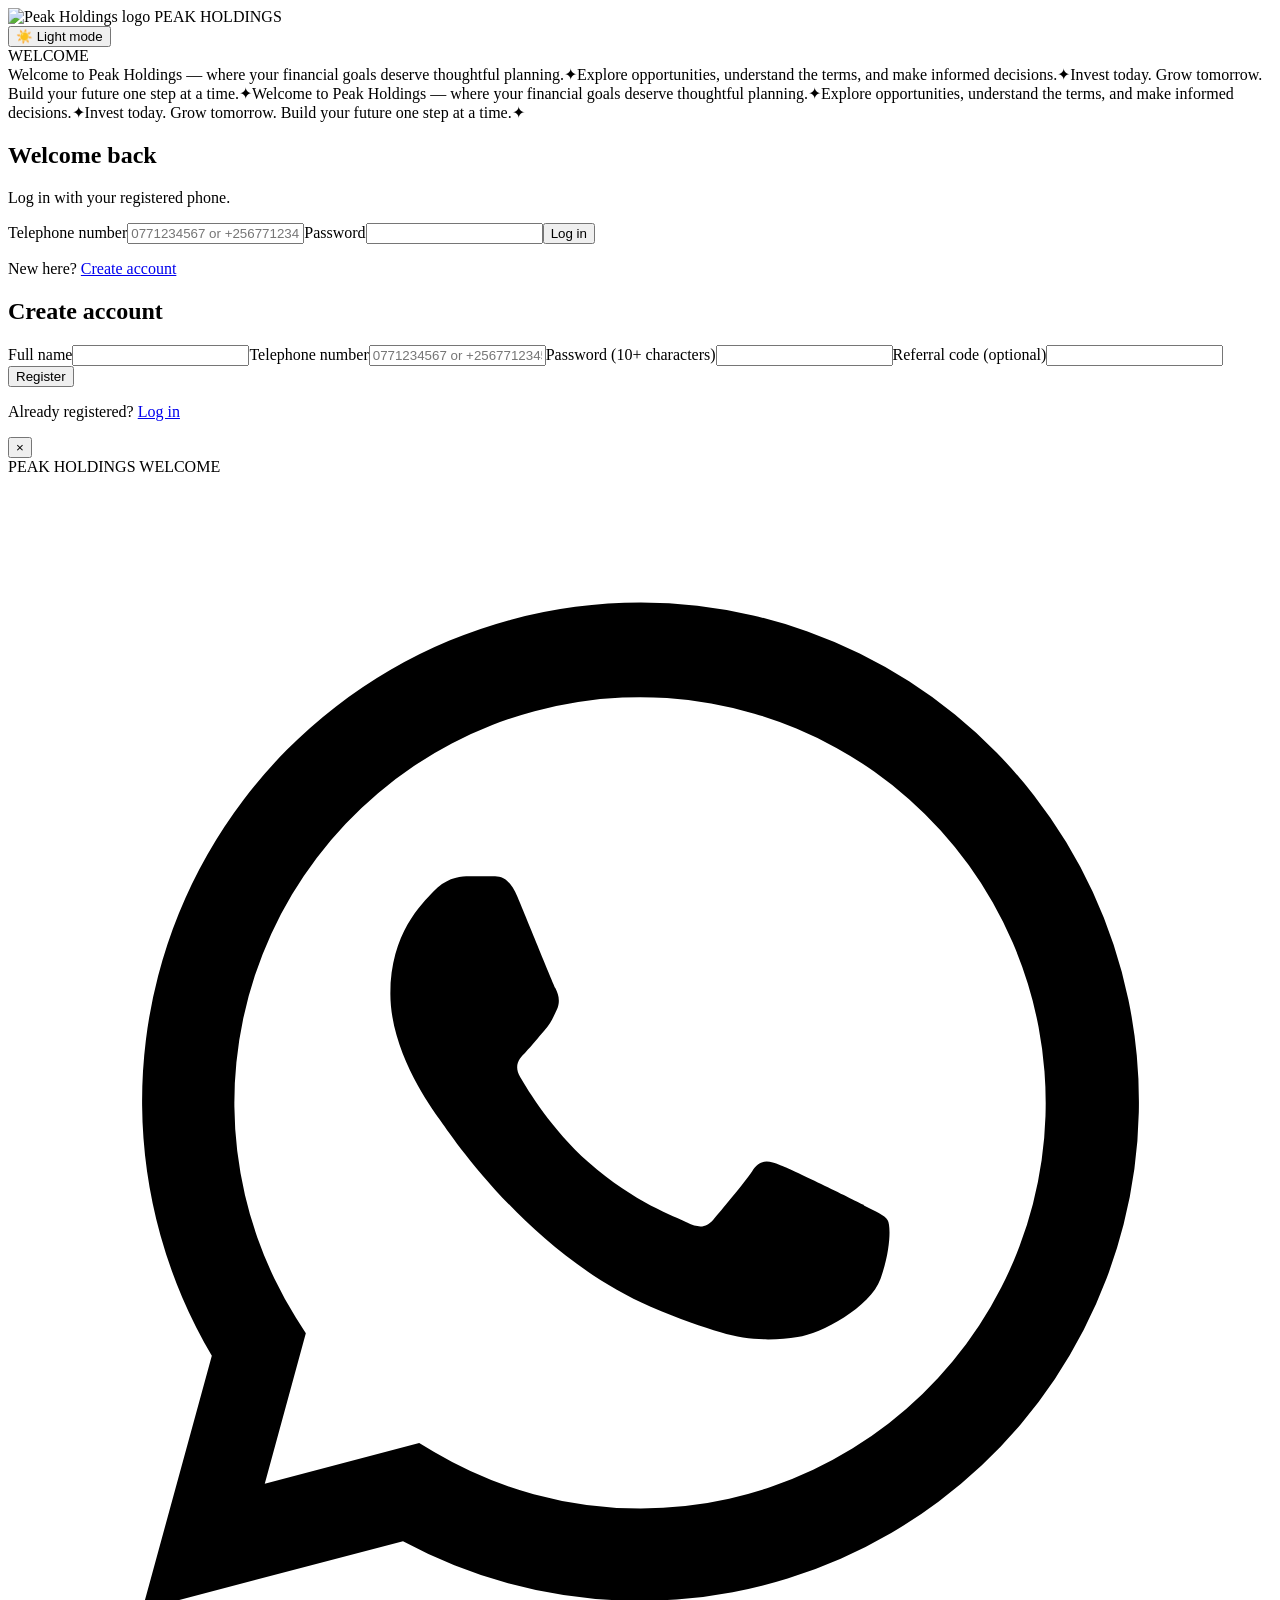
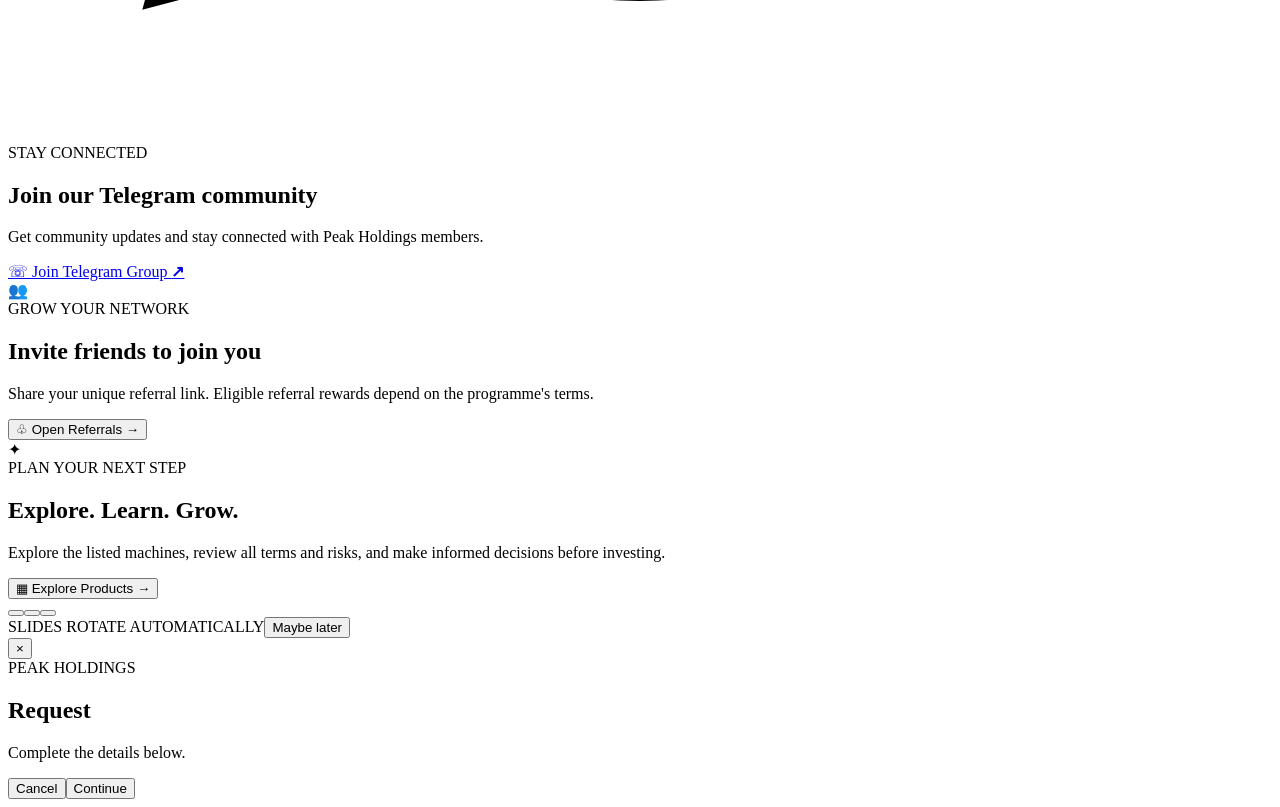
==== commit 317df084: "Load separated CSS and JavaScript assets" ====
--- a/public/index.html
+++ b/public/index.html
@@ -1,286 +1,6 @@
-<!doctype html><html lang="en"><head><meta charset="utf-8"><meta name="viewport" content="width=device-width,initial-scale=1"><meta id="themeColor" name="theme-color" content="#0b1220"><link rel="icon" type="image/png" href="/peak-logo.png"><link rel="apple-touch-icon" href="/peak-logo.png"><link rel="manifest" href="/manifest.webmanifest"><meta name="apple-mobile-web-app-capable" content="yes"><meta name="apple-mobile-web-app-status-bar-style" content="default"><meta name="apple-mobile-web-app-title" content="Peak Holdings"><title>Peak Holdings</title><style>
-:root{--n:#102b4e;--g:#16845b;--gold:#d8a84e;--mut:#718096;--line:#e7edf3;--bg:#f5f8fb}*{box-sizing:border-box}body{margin:0;background:var(--bg);font:15px system-ui;color:#182638}button,input{font:inherit}button{cursor:pointer;border:0}.hide{display:none!important}.wrap{max-width:1100px;margin:auto;padding:16px}.brand{font-weight:850;color:var(--n);font-size:21px;display:flex;gap:10px;align-items:center}.logo{background:linear-gradient(135deg,var(--n),var(--g));color:white;border-radius:12px;padding:9px 13px}.panel,.card{background:white;border:1px solid var(--line);border-radius:16px;padding:18px}.auth{max-width:420px;margin:7vh auto}h1{font-size:25px;color:var(--n);margin:18px 0 4px}label{display:block;font-size:13px;color:#42556b;margin:12px 0}input{display:block;width:100%;padding:12px;border:1px solid #dce4ed;border-radius:10px;margin-top:5px}.btn{padding:11px 16px;border-radius:10px;font-weight:750}.primary{background:var(--n);color:white}.light{background:#eaf3ef;color:var(--g)}.wide{width:100%;margin-top:8px}.muted{color:var(--mut);font-size:13px}.header{display:flex;justify-content:space-between;align-items:center;padding:8px 0 18px}.nav{display:flex;gap:7px;background:white;padding:7px;border:1px solid var(--line);border-radius:13px}.nav button{background:transparent;color:var(--mut);padding:10px 16px;border-radius:9px;font-weight:700}.nav .on{background:var(--n);color:white}.stats{display:grid;grid-template-columns:repeat(3,1fr);gap:12px;margin-top:18px}.stat{color:var(--mut);font-size:12px}.stat b{display:block;color:var(--n);font-size:22px;margin:5px 0}.actions{display:flex;gap:9px;margin:16px 0;flex-wrap:wrap}.invite{display:flex;gap:8px;align-items:center;flex-wrap:wrap;background:#eff8f3;padding:13px;border-radius:12px;color:var(--g);overflow-wrap:anywhere}.products{display:grid;grid-template-columns:repeat(3,1fr);gap:12px;margin-top:16px}.machine{height:170px;background:linear-gradient(135deg,#eaf1f9,#e8f5ee);border-radius:12px;display:grid;place-items:center;color:var(--n);font-size:35px;overflow:hidden}.machine img{width:100%;height:100%;object-fit:cover;display:block}.machine-art{width:100%;height:100%;display:grid;place-items:center;position:relative;background:radial-gradient(circle at 75% 25%,#fff 0,transparent 34%),linear-gradient(135deg,#eaf1f9,#d5e9f8)}.machine-art .symbol{font-size:76px;filter:drop-shadow(0 8px 8px #102b4e22)}.machine-art .tag{position:absolute;top:10px;left:10px;background:var(--n);color:#fff;border-radius:20px;padding:6px 12px;font-size:11px;font-weight:850;letter-spacing:1px}.machine-art .name{position:absolute;bottom:9px;color:var(--n);font-size:12px;font-weight:850;letter-spacing:1.2px}.machine img{width:100%;height:100%;object-fit:cover;display:block}.machine-art{width:100%;height:100%;display:grid;place-items:center;position:relative;background:radial-gradient(circle at 75% 25%,#fff 0,transparent 34%),linear-gradient(135deg,#eaf1f9,#d5e9f8)}.machine-art .symbol{font-size:76px;filter:drop-shadow(0 8px 8px #102b4e22)}.machine-art .tag{position:absolute;top:10px;left:10px;background:var(--n);color:#fff;border-radius:20px;padding:6px 12px;font-size:11px;font-weight:850;letter-spacing:1px}.machine-art .name{position:absolute;bottom:9px;color:var(--n);font-size:12px;font-weight:850;letter-spacing:1.2px}.price{font-size:20px;font-weight:850;color:var(--n);margin:7px 0}.table{overflow:auto;background:white;border-radius:12px;margin-top:12px}table{border-collapse:collapse;width:100%;min-width:500px}th,td{text-align:left;padding:12px;border-bottom:1px solid var(--line);font-size:13px}th{color:var(--mut)}.levels{display:grid;grid-template-columns:repeat(3,1fr);gap:12px}.levels b{display:block;color:var(--g);font-size:22px}.warn{background:#fff6e3;border:1px solid #ead8ad;color:#77581d;padding:11px;border-radius:11px;font-size:12px;margin:12px 0}.bottom{display:none}.small{font-size:12px}.pill{display:inline-block;padding:4px 8px;border-radius:999px;background:#fff3d6;color:#77581d;font-size:11px;font-weight:700}.ledger-credit{color:#16845b}.ledger-debit{color:#9d2929}
-@media(max-width:700px){.stats{grid-template-columns:repeat(2,1fr)}.products{grid-template-columns:repeat(2,1fr)}.nav{display:none}.bottom{display:flex;position:fixed;bottom:0;left:0;right:0;justify-content:space-around;background:white;border-top:1px solid var(--line);padding:8px}.bottom button{background:white;color:var(--mut);font-size:12px}.bottom .on{color:var(--g)}main{padding-bottom:75px}.levels{grid-template-columns:1fr}.wrap{padding:12px}}
-.modal-backdrop{position:fixed;inset:0;background:rgba(8,24,44,.68);display:flex;align-items:center;justify-content:center;padding:18px;z-index:1000;backdrop-filter:blur(5px)}.modal-backdrop.hide{display:none}.modal-card{width:min(100%,430px);background:#fff;border-radius:24px;overflow:hidden;box-shadow:0 24px 80px #06152b55;animation:popIn .18s ease-out}.modal-head{padding:22px 22px 18px;background:linear-gradient(130deg,#102b4e,#16845b);color:#fff}.modal-brand{font-size:12px;letter-spacing:1.5px;opacity:.8;font-weight:800}.modal-head h2{margin:9px 0 4px;color:white;font-size:23px}.modal-head p{margin:0;font-size:13px;opacity:.88;line-height:1.5}.modal-body{padding:20px 22px 22px}.modal-body label{font-weight:650}.modal-body select,.modal-body input{display:block;width:100%;padding:13px;border:1px solid #d9e2ec;border-radius:12px;background:#fff;margin-top:6px;color:#182638}.modal-info{padding:12px;border-radius:12px;background:#f0f7f4;color:#375d4e;font-size:12px;line-height:1.5;margin:12px 0}.modal-error{padding:11px;border-radius:10px;background:#fff0ee;color:#9b3025;font-size:13px;margin:10px 0}.modal-buttons{display:flex;gap:10px;margin-top:18px}.modal-buttons button{flex:1;padding:13px;border-radius:12px;font-weight:750}.modal-cancel{background:#eef2f6;color:#435367}.modal-submit{background:var(--n);color:white}.modal-submit:disabled{opacity:.55}.modal-close{float:right;background:#ffffff25;color:white;border-radius:50%;width:32px;height:32px;font-size:20px}.net-preview{font-weight:750;color:var(--g);font-size:13px}@keyframes popIn{from{opacity:0;transform:translateY(8px) scale(.98)}to{opacity:1;transform:none}}@media(prefers-reduced-motion:reduce){.modal-card{animation:none}}
-.toast-host{position:fixed;left:16px;right:16px;bottom:90px;z-index:1500;display:flex;justify-content:center;pointer-events:none}.app-toast{max-width:420px;width:max-content;background:#102b4e;color:#fff;padding:13px 18px;border-radius:14px;box-shadow:0 12px 32px #07182c45;display:flex;gap:10px;align-items:center;font-weight:650;font-size:14px;animation:popIn .18s ease-out}.app-toast.error{background:#8d3029}.app-toast.success{background:#116b4f}.app-toast button{pointer-events:auto;border:0;background:transparent;color:#fff;font-size:19px;padding:0 0 0 8px}.copy-field{display:block;width:100%;padding:12px;border:1px solid #d9e2ec;border-radius:12px;word-break:break-all;background:#f7fafc;color:#255747;font-size:13px;line-height:1.5}
-.account-hero{background:linear-gradient(130deg,#102b4e,#147b59);border-radius:22px;padding:23px;color:white;margin-bottom:16px;box-shadow:0 12px 28px #0b2a481a}.account-hero .eyebrow{font-size:11px;letter-spacing:1.6px;font-weight:800;opacity:.78}.account-hero h2{color:#fff;margin:10px 0 5px;font-size:24px}.account-hero p{color:#e5f2ed;margin:0;font-size:13px}.account-balance{font-size:30px;font-weight:850;letter-spacing:-.5px;margin:19px 0 4px}.account-quickstats{display:grid;grid-template-columns:1fr 1fr;gap:11px;margin-bottom:16px}.account-stat{background:#fff;border:1px solid #e6edf2;border-radius:17px;padding:16px;min-width:0}.account-stat .label{font-size:12px;color:#788698;margin-bottom:7px}.account-stat .value{font-size:17px;font-weight:800;color:#172b43;overflow-wrap:anywhere}.account-section{background:#fff;border:1px solid #e6edf2;border-radius:20px;padding:18px;margin:14px 0}.account-section h3{margin:0 0 8px}.account-section .section-sub{font-size:13px;color:#7b8796;line-height:1.5;margin:0 0 16px}.account-label{font-size:13px;font-weight:700;color:#435367;display:block;margin:13px 0 6px}.account-section input{width:100%;box-sizing:border-box;border:1px solid #dfe7ee;border-radius:12px;padding:13px;font-size:15px}.account-actions{display:flex;gap:10px;flex-wrap:wrap;margin-top:15px}.account-actions .btn{margin:0}.account-request{padding:14px;border:1px solid #e6edf2;border-radius:14px;margin:10px 0;background:#fbfcfd}.account-request-top{display:flex;justify-content:space-between;align-items:center;gap:10px}.account-request-title{font-weight:750;color:#20334b}.account-request-meta{font-size:12px;color:#7b8796;margin:8px 0;overflow-wrap:anywhere}.account-status{display:inline-block;padding:5px 9px;border-radius:99px;background:#fff4d7;color:#7b5c1c;font-size:11px;font-weight:800;text-transform:capitalize}.account-ledger{overflow-x:auto;border:1px solid #e6edf2;border-radius:14px}.account-ledger table{min-width:520px}.account-empty{padding:20px 12px;text-align:center;color:#7b8796;background:#f8fafc;border-radius:14px;font-size:13px}.account-section .btn.primary{width:100%;padding:13px;border-radius:12px}.account-logout{background:#fff1ef!important;color:#a53d35!important;border:1px solid #f5d5d1!important}@media(min-width:600px){.account-quickstats{grid-template-columns:repeat(3,1fr)}.account-grid{display:grid;grid-template-columns:1fr 1fr;gap:14px;align-items:start}}
-.auth #msg{padding:10px 12px;border-radius:10px;line-height:1.45}.auth #msg:empty{display:none}.auth #msg:not(:empty){background:#fff0ee;color:#96382f}.auth .auth-success{background:#eaf7f0!important;color:#176849!important}.auth button:disabled{opacity:.6;cursor:wait}.auth input:focus{outline:2px solid #b8d8cc;border-color:#16845b}
-.change-password-link{display:inline-flex;align-items:center;gap:6px;padding:11px 14px;border-radius:12px;background:#edf5f2;color:#137451;font-weight:750;text-decoration:none}.change-password-link:focus{outline:2px solid #137451;outline-offset:3px}
-
-/* Modern iPhone-inspired responsive UI */
-:root{--n:#102b4e;--g:#16845b;--bg:#f2f4f7;--line:#e6e8ec;--mut:#7b8493}
-html{background:var(--bg);-webkit-text-size-adjust:100%;scroll-behavior:smooth}
-body{font-family:-apple-system,BlinkMacSystemFont,"SF Pro Display","SF Pro Text",system-ui,sans-serif;letter-spacing:-.18px;background:var(--bg);color:#172033;-webkit-font-smoothing:antialiased}
-button,input,select{font-family:inherit;-webkit-tap-highlight-color:transparent}
-button{transition:transform .14s ease,opacity .14s ease}button:active{transform:scale(.98)}
-.wrap{max-width:980px;padding:18px 16px calc(112px + env(safe-area-inset-bottom))}
-.header{position:sticky;top:0;z-index:20;margin:-2px -16px 12px;padding:12px 16px 14px;background:rgba(242,244,247,.88);backdrop-filter:saturate(180%) blur(22px);-webkit-backdrop-filter:saturate(180%) blur(22px);border-bottom:1px solid rgba(220,225,232,.72)}
-.brand{font-size:20px;letter-spacing:-.6px}.logo{border-radius:15px;padding:10px 14px;box-shadow:0 5px 14px #102b4e20}
-h1{font-size:clamp(27px,5vw,34px);font-weight:800;letter-spacing:-1px;line-height:1.12;margin:22px 0 7px}
-h2,h3{letter-spacing:-.45px}
-.panel,.card{border:1px solid rgba(224,229,235,.8);border-radius:23px;padding:18px;background:rgba(255,255,255,.96);box-shadow:0 2px 8px rgba(21,39,61,.025)}
-.stats{gap:11px;margin-top:20px}.stat{font-size:13px;color:#7a8492}.stat b{font-size:clamp(18px,4vw,24px);letter-spacing:-.65px;line-height:1.2;margin-top:8px;overflow-wrap:anywhere}
-.btn{min-height:46px;padding:12px 17px;border-radius:15px;font-size:15px;font-weight:750}.primary{background:linear-gradient(180deg,#17385f,#102b4e);box-shadow:0 4px 10px #102b4e1a}.light{background:#e8f5ef;color:#187751}
-input,.modal-body select,.modal-body input{min-height:48px;border-radius:14px;border-color:#dce2e9;background:#fff;font-size:16px;padding:13px}
-input:focus,.modal-body input:focus,.modal-body select:focus{outline:3px solid rgba(22,132,91,.15);border-color:#16845b}
-.products{gap:13px;margin-top:16px}.products>.card{padding:14px;border-radius:24px;box-shadow:0 3px 12px rgba(17,36,59,.035)}.machine{height:clamp(132px,38vw,190px);border-radius:18px}.machine-art .tag{border-radius:999px}.price{font-size:21px;letter-spacing:-.55px}
-.products .card h3{font-size:18px;margin:15px 0 8px}.products .card p{line-height:1.4}.products .card .wide{margin-top:12px}
-.invite{border-radius:18px;padding:15px}.levels{gap:12px}.levels .card{border-radius:20px}
-.table{border-radius:18px;border:1px solid var(--line)}th,td{padding:14px}
-.bottom{display:flex;position:fixed;z-index:50;left:0;right:0;bottom:0;justify-content:space-around;align-items:center;gap:2px;padding:9px 5px calc(9px + env(safe-area-inset-bottom));background:rgba(255,255,255,.88);border-top:1px solid rgba(215,220,227,.8);backdrop-filter:saturate(180%) blur(24px);-webkit-backdrop-filter:saturate(180%) blur(24px)}
-.bottom button{display:flex;flex:1;flex-direction:column;align-items:center;justify-content:center;gap:4px;min-width:0;min-height:47px;padding:4px 1px;background:transparent;color:#87909e;font-size:11px;font-weight:600;letter-spacing:-.1px}
-.bottom .on{color:#16845b}.bottom button:before{font-size:19px;line-height:20px;font-weight:500}
-.bottom button:nth-child(1):before{content:"⌂"}.bottom button:nth-child(2):before{content:"▦"}.bottom button:nth-child(3):before{content:"♧"}.bottom button:nth-child(4):before{content:"●"}.bottom button:nth-child(5):before{content:"⚙"}
-main{padding-bottom:calc(25px + env(safe-area-inset-bottom))}
-.modal-backdrop{padding:14px;align-items:flex-end}.modal-card{border-radius:28px 28px 22px 22px;max-height:90dvh;overflow:auto}.modal-head{padding:22px}.modal-body{padding:20px}
-.account-hero{border-radius:26px;padding:25px;box-shadow:0 12px 28px #0b2a4818}.account-stat{border-radius:20px}
-.toast-host{bottom:calc(80px + env(safe-area-inset-bottom))}
-@media(min-width:701px){.wrap{padding-bottom:30px}.bottom{display:none}.nav{border-radius:999px;padding:5px}.nav button{border-radius:999px}.modal-backdrop{align-items:center}}
-@media(max-width:390px){.wrap{padding-left:12px;padding-right:12px}.header{margin-left:-12px;margin-right:-12px;padding-left:12px;padding-right:12px}.brand{font-size:17px}.products{gap:9px}.products>.card{padding:10px;border-radius:20px}.machine{height:126px}.machine-art .symbol{font-size:60px}.machine-art .tag{font-size:9px;padding:5px 8px}.products .card h3{font-size:16px}.price{font-size:18px}.products .card p{font-size:13px}.btn{padding:11px 12px}}
-@media(prefers-reduced-motion:reduce){html{scroll-behavior:auto}button{transition:none}}
-
-.telegram-cta{display:flex;align-items:center;gap:13px;width:100%;max-width:470px;margin:17px 0 22px;padding:15px 17px;border-radius:20px;text-decoration:none;color:#fff;background:linear-gradient(120deg,#2aabee 0%,#168bd2 55%,#087bbd 100%);box-shadow:0 9px 22px rgba(25,145,210,.22);border:1px solid rgba(255,255,255,.35);-webkit-tap-highlight-color:transparent;transition:transform .16s ease,box-shadow .16s ease}.telegram-cta:active{transform:scale(.985);box-shadow:0 5px 12px rgba(25,145,210,.2)}.telegram-icon{width:45px;height:45px;flex:0 0 45px;border-radius:15px;background:rgba(255,255,255,.2);display:grid;place-items:center;font-size:25px;font-weight:900;transform:rotate(-12deg)}.telegram-copy{display:flex;flex-direction:column;gap:4px;min-width:0}.telegram-copy strong{font-size:15px;letter-spacing:-.2px}.telegram-copy small{font-size:11px;color:#eaf7ff;line-height:1.35}.telegram-arrow{margin-left:auto;font-size:22px;color:#fff;opacity:.95}@media(min-width:700px){.telegram-cta{max-width:380px}}
-/* Peak Holdings premium visual refresh */
-:root{--n:#102b4e;--g:#16845b;--gold:#d8a84e;--bg:#f4f7fa;--line:#e6ebf1}
-body{background:linear-gradient(180deg,#f8fafc 0,#f2f5f8 100%)}
-.welcome-hero{position:relative;display:flex;align-items:center;justify-content:space-between;gap:16px;overflow:hidden;margin:20px 0 18px;padding:25px 23px;border-radius:27px;color:#fff;background:linear-gradient(120deg,#0d2340 0%,#143b60 55%,#16845b 120%);box-shadow:0 14px 30px rgba(16,43,78,.14);isolation:isolate}
-.welcome-hero:after{content:"";position:absolute;z-index:-1;width:220px;height:220px;right:-70px;top:-95px;border:1px solid #ffffff22;border-radius:50%;box-shadow:0 0 0 24px #ffffff09,0 0 0 50px #ffffff06}
-.welcome-copy{min-width:0}.welcome-hero .eyebrow,.section-heading .eyebrow{display:block;font-size:10px;font-weight:850;letter-spacing:1.7px;color:#b9e8d3}.welcome-hero h1{margin:10px 0 7px;color:#fff;font-size:clamp(26px,5vw,34px);letter-spacing:-1px}.welcome-hero p{margin:0;color:#e0ebe9;font-size:13px}.welcome-mark{display:grid;place-items:center;flex:0 0 64px;width:64px;height:64px;border:1px solid #ffffff50;border-radius:22px;background:#ffffff18;color:white;font-size:34px;font-weight:900;box-shadow:inset 0 1px #ffffff25}.welcome-mark{overflow:hidden;padding:0}.profile-avatar-image{display:block;width:100%;height:100%;object-fit:cover;border-radius:inherit}.account-profile-card{display:flex;align-items:center;gap:16px;flex-wrap:wrap}.account-profile-preview{width:84px;height:84px;border-radius:24px;overflow:hidden;border:1px solid #ffffff33;background:linear-gradient(135deg,#102b4e,#16845b);flex:0 0 84px}.account-profile-preview img{width:100%;height:100%;object-fit:cover;display:block}.profile-upload-controls{flex:1;min-width:180px}.profile-upload-controls input[type=file]{max-width:100%;font-size:13px}.profile-help{font-size:12px;color:var(--mut);margin:8px 0 0}
-.stats{gap:12px}.stats .card,.stats>div{transition:transform .18s ease,box-shadow .18s ease}
-.stat{background:#fff;border:1px solid #e7edf2;border-radius:19px;padding:15px;box-shadow:0 3px 12px #102b4e06}.stat b{margin:8px 0 0}
-.actions{gap:10px;margin:18px 0}.actions .btn{min-width:104px}
-.section-heading{margin:20px 0 5px}.section-heading h1{margin:8px 0}.section-heading .eyebrow{color:#16845b}
-.products>.card{border-radius:24px;border:1px solid #e6ebf1;box-shadow:0 5px 18px rgba(18,43,72,.045);transition:transform .18s ease,box-shadow .18s ease;overflow:hidden}
-.products>.card:hover{transform:translateY(-3px);box-shadow:0 12px 28px rgba(18,43,72,.09)}
-.machine{background:#fff;border:1px solid #eef1f4;position:relative}
-.products .card h3{line-height:1.25}
-.products .card p{color:#667487;font-size:13px}
-.products .card p b{color:#243b55}
-.products .price{display:inline-block;background:#edf7f1;color:#13754f;padding:8px 11px;border-radius:12px;font-size:19px}
-.products .btn.primary{width:100%;background:linear-gradient(135deg,#102b4e,#19456b);box-shadow:0 5px 12px #102b4e18}
-.panel,.card{box-shadow:0 3px 14px rgba(16,43,78,.035)}
-.invite{border:1px solid #dcefe5}
-.bottom button{border-radius:13px}
-@media(max-width:390px){.welcome-hero{padding:21px 17px;border-radius:23px}.welcome-mark{flex-basis:52px;width:52px;height:52px;border-radius:18px;font-size:28px}.stat{padding:12px}.stat b{font-size:18px}.actions .btn{flex:1;min-width:0}}
-@media(prefers-reduced-motion:reduce){.products>.card,.stats .card{transition:none}}
-
-/* Dark mode — persisted preference, tuned for mobile */
-:root{color-scheme:dark;--n:#8abaff;--g:#55d6a0;--gold:#f3c96b;--mut:#9aaac0;--line:#26364b;--bg:#0b1220}
-html,body{background:#0b1220;color:#e6edf7}
-body{background:radial-gradient(ellipse at 50% -20%,#162b46 0,#0b1220 55%);color:#e6edf7}
-.header{gap:12px}.brand{color:#eaf2ff}.header-tools{display:flex;align-items:center;gap:10px;min-width:0}
-.theme-toggle{display:inline-flex;align-items:center;justify-content:center;gap:7px;padding:9px 11px;border-radius:12px;border:1px solid #30435b;background:#172438;color:#e7efff;font-size:12px;font-weight:750;white-space:nowrap}
-.panel,.card,.nav,.table,.bottom{background:#121d2d;border-color:#26364b;color:#e6edf7}
-h1,h2,h3,h4{color:#e8f0fc}.brand{color:#e8f0fc}
-label{color:#b5c3d6}input,select,textarea,.modal-body select,.modal-body input{background:#0c1625!important;color:#edf4ff!important;border-color:#33465e!important}
-input::placeholder{color:#71839b}
-.muted{color:#9aaac0}.nav button{color:#9aaac0}.nav .on{background:#244c78;color:#fff}
-.stat{background:#121d2d;color:#a7b6ca;border-color:#26364b;box-shadow:0 5px 18px #0002}.stat b{color:#eaf2ff}
-.actions .btn:not(.primary):not(.light){background:#253247;color:#e7efff}
-.light{background:#173b32;color:#72e1b5}
-.invite{background:#112a25;color:#8ce5be;border-color:#285342}
-.products>.card{background:#121d2d;border-color:#26364b;box-shadow:0 8px 24px #0002}
-.products .card p{color:#a6b5c9}.products .card p b{color:#e5edf8}
-.products .price{background:#173b32;color:#73e2b5}
-.machine{background:#f5f7fa;border-color:#35445a;color:#102b4e}
-.machine img{background:#f5f7fa}
-.machine-art{background:radial-gradient(circle at 75% 25%,#fff 0,transparent 34%),linear-gradient(135deg,#eaf1f9,#d5e9f8)}
-.table{background:#121d2d}th,td{border-color:#26364b}th{color:#9aaac0}
-.pill{background:#45351b;color:#f6d17b}
-.warn{background:#342b19;border-color:#68552a;color:#f2d58d}
-.ledger-credit{color:#55d6a0}.ledger-debit{color:#ff8f97}
-.modal-card{background:#121d2d;color:#e6edf7;border:1px solid #2a3b51}
-.modal-body{background:#121d2d}.modal-body label{color:#bdcbe0}
-.modal-info{background:#173329;color:#a4edcb}.modal-error{background:#3c2225;color:#ffb6b1}
-.modal-cancel{background:#263449;color:#e3ecf8}
-.bottom{background:#101a29;border-color:#26364b}
-.bottom button{background:transparent;color:#9aaac0}.bottom .on{color:#65d9a6}
-.account-section,.account-request,.account-empty,.account-ledger,.account-actions{background:#121d2d!important;border-color:#26364b!important;color:#e6edf7}
-.account-section h3,.account-request-title{color:#e6edf7}
-.section-sub,.account-request-meta{color:#9aaac0!important}
-.welcome-hero{background:linear-gradient(120deg,#071321 0%,#102b4e 56%,#116447 120%);box-shadow:0 14px 35px #0004}
-.section-heading .eyebrow{color:#65d9a6}
-.products .btn.primary,.primary,.modal-submit{background:linear-gradient(135deg,#245487,#176e54);color:#fff}
-a{color:#79b7ff}
-#auth{background:#121d2d;border-color:#26364b}
-@media(max-width:520px){.header-tools{gap:6px}.theme-toggle{padding:8px 9px}.theme-toggle span{display:none}.header{align-items:center}}
-html[data-theme="light"]{color-scheme:light;--n:#102b4e;--g:#16845b;--gold:#d8a84e;--mut:#718096;--line:#e7edf3;--bg:#f5f8fb}
-html[data-theme="light"],html[data-theme="light"] body{background:#f4f7fa;color:#182638}
-html[data-theme="light"] .brand{color:#102b4e}
-html[data-theme="light"] .panel,html[data-theme="light"] .card,html[data-theme="light"] .nav,html[data-theme="light"] .table,html[data-theme="light"] .bottom{background:#fff;border-color:#e6ebf1;color:#182638}
-html[data-theme="light"] h1,html[data-theme="light"] h2,html[data-theme="light"] h3,html[data-theme="light"] h4{color:#102b4e}
-html[data-theme="light"] label{color:#42556b}
-html[data-theme="light"] input,html[data-theme="light"] select,html[data-theme="light"] textarea,html[data-theme="light"] .modal-body select,html[data-theme="light"] .modal-body input{background:#fff!important;color:#182638!important;border-color:#dce4ed!important}
-html[data-theme="light"] .stat{background:#fff;color:#718096;border-color:#e7edf2}
-html[data-theme="light"] .stat b{color:#102b4e}
-html[data-theme="light"] .products>.card{background:#fff;border-color:#e6ebf1}
-html[data-theme="light"] .products .card p{color:#667487}
-html[data-theme="light"] .products .card p b{color:#243b55}
-html[data-theme="light"] .products .price{background:#edf7f1;color:#13754f}
-html[data-theme="light"] .invite{background:#eff8f3;color:#16845b;border-color:#dcefe5}
-html[data-theme="light"] .table{background:#fff}
-html[data-theme="light"] th,html[data-theme="light"] td{border-color:#e7edf3}
-html[data-theme="light"] th{color:#718096}
-html[data-theme="light"] .bottom{background:#fff}
-html[data-theme="light"] .bottom button{background:#fff;color:#718096}
-html[data-theme="light"] .modal-card,html[data-theme="light"] .modal-body{background:#fff;color:#182638}
-html[data-theme="light"] .modal-body label{color:#42556b}
-html[data-theme="light"] .modal-info{background:#f0f7f4;color:#375d4e}
-html[data-theme="light"] .modal-error{background:#fff0ee;color:#9b3025}
-html[data-theme="light"] .modal-cancel{background:#eef2f6;color:#435367}
-html[data-theme="light"] .account-section,html[data-theme="light"] .account-request,html[data-theme="light"] .account-empty,html[data-theme="light"] .account-ledger,html[data-theme="light"] .account-actions{background:#fff!important;border-color:#e6ebf1!important;color:#182638}
-html[data-theme="light"] .account-section h3,html[data-theme="light"] .account-request-title{color:#182638}
-html[data-theme="light"] .section-sub,html[data-theme="light"] .account-request-meta{color:#718096!important}
-html[data-theme="light"] #auth{background:#fff;border-color:#e6ebf1}
-html[data-theme="light"] .theme-toggle{background:#eaf0f6;color:#18314d;border-color:#d7e0eb}
-
-/* Animated investor welcome ticker */
-.welcome-ticker{display:flex;align-items:center;gap:0;overflow:hidden;margin:2px 0 18px;border:1px solid #29415a;border-radius:14px;background:linear-gradient(100deg,#101d30,#142b43 60%,#103a32);color:#eaf4ff;min-height:46px;box-shadow:0 8px 22px #0002}
-.ticker-badge{position:relative;z-index:2;align-self:stretch;display:flex;align-items:center;padding:0 13px;background:linear-gradient(135deg,#16845b,#1aa16e);font-size:10px;font-weight:900;letter-spacing:1.2px;color:#fff;white-space:nowrap}
-.ticker-window{min-width:0;overflow:hidden;flex:1;mask-image:linear-gradient(90deg,transparent,#000 3%,#000 97%,transparent)}
-.ticker-track{display:flex;align-items:center;gap:25px;width:max-content;padding-left:20px;animation:peakTicker 42s linear infinite;font-size:12px;font-weight:650;letter-spacing:.15px;white-space:nowrap}
-.ticker-track span:nth-child(even){color:#6ee7b7;font-size:14px}
-.welcome-ticker:hover .ticker-track{animation-play-state:paused}
-@keyframes peakTicker{from{transform:translateX(0)}to{transform:translateX(-50%)}}
-@media(prefers-reduced-motion:reduce){.ticker-track{animation:none;white-space:normal;flex-wrap:wrap;padding:10px 14px}.ticker-window{mask-image:none}.welcome-ticker{align-items:stretch}}
-
-/* Multicolor shine for the welcome ticker */
-.welcome-ticker{position:relative;border:1px solid transparent;background:linear-gradient(100deg,#101d30,#142b43 60%,#103a32) padding-box,linear-gradient(110deg,#ff4fd8,#7c5cff,#28d7ff,#43f5a0,#ffe45e,#ff8748,#ff4fd8) border-box;background-size:auto,300% 300%;animation:peakBorderGlow 8s ease infinite;box-shadow:0 0 10px #7c5cff35,0 0 22px #28d7ff1c,inset 0 0 16px #ff4fd80a}
-.welcome-ticker:before{content:"";position:absolute;inset:0;pointer-events:none;border-radius:inherit;background:linear-gradient(110deg,transparent 0%,#ffffff05 30%,#ffffff24 48%,#ffffff04 57%,transparent 75%);background-size:220% 100%;animation:peakShimmer 5s ease-in-out infinite}
-.ticker-badge{background:linear-gradient(115deg,#00c878,#00cde8,#7457ff,#ff4ac8,#ffb52e,#00c878);background-size:300% 300%;animation:peakBadgeGlow 7s ease infinite;text-shadow:0 0 10px #fff8;box-shadow:2px 0 16px #32f5bd30}
-.ticker-track span:nth-child(3n+1){color:#8eeaff;text-shadow:0 0 12px #24d7ff60}
-.ticker-track span:nth-child(3n+2){color:#ffb5f0;text-shadow:0 0 12px #ff4fd860}
-.ticker-track span:nth-child(3n){color:#b7ffce;text-shadow:0 0 12px #43f5a060}
-.ticker-track span:nth-child(even){color:#ffe98a;text-shadow:0 0 13px #ffe45e80}
-@keyframes peakBorderGlow{0%,100%{background-position:0 0,0% 50%;box-shadow:0 0 10px #7c5cff35,0 0 22px #28d7ff1c,inset 0 0 16px #ff4fd80a}50%{background-position:0 0,100% 50%;box-shadow:0 0 15px #ff4fd84d,0 0 30px #28d7ff35,inset 0 0 20px #43f5a015}}
-@keyframes peakBadgeGlow{0%,100%{background-position:0% 50%}50%{background-position:100% 50%}}
-@keyframes peakShimmer{0%,100%{background-position:130% 0;opacity:.25}50%{background-position:-130% 0;opacity:.8}}
-@media(prefers-reduced-motion:reduce){.welcome-ticker,.ticker-badge,.welcome-ticker:before{animation:none}.welcome-ticker{border-color:#28d7ff}}
-
-/* Dedicated Telegram community button */
-.telegram-cta{position:relative;display:flex;align-items:center;gap:14px;padding:15px 17px;margin:18px 0;border:1px solid #20c878;border-radius:18px;background:linear-gradient(110deg,#073b2b 0%,#075e3d 55%,#0b422e 100%);color:#f2fff7;text-decoration:none;box-shadow:0 8px 24px #00c87826,inset 0 1px #ffffff18;transition:transform .18s ease,box-shadow .18s ease,border-color .18s ease;overflow:hidden}
-.telegram-cta:before{content:"";position:absolute;inset:0;pointer-events:none;background:linear-gradient(105deg,transparent 15%,#ffffff16 45%,transparent 68%);transform:translateX(-120%);transition:transform .7s ease}
-.telegram-cta:hover{transform:translateY(-2px);border-color:#69f0a7;box-shadow:0 12px 30px #00c87838,inset 0 1px #ffffff25}
-.telegram-cta:hover:before{transform:translateX(120%)}
-.telegram-logo{flex:0 0 48px;width:48px;height:48px;display:grid;place-items:center;border-radius:50%;background:#25d366;color:white;box-shadow:0 0 0 5px #25d36620,0 4px 14px #001c11aa}
-.telegram-logo svg{width:29px;height:29px;display:block}
-.telegram-cta .telegram-copy{display:flex;flex-direction:column;gap:4px;min-width:0;flex:1}
-.telegram-cta .telegram-copy strong{font-size:15px;color:#fff;font-weight:850;letter-spacing:.1px}
-.telegram-cta .telegram-copy small{font-size:12px;color:#c7f5d9;line-height:1.4}
-.telegram-cta .telegram-arrow{display:grid;place-items:center;width:34px;height:34px;border-radius:50%;background:#ffffff15;border:1px solid #ffffff30;color:#baf8d0;font-size:19px;flex:0 0 34px}
-@media(max-width:390px){.telegram-cta{gap:12px;padding:13px}.telegram-logo{width:43px;height:43px;flex-basis:43px}.telegram-logo svg{width:26px;height:26px}.telegram-cta .telegram-copy strong{font-size:14px}}
-@media(prefers-reduced-motion:reduce){.telegram-cta,.telegram-cta:before{transition:none}}
-
-/* Login welcome carousel popup */
-.promo-backdrop{position:fixed;inset:0;z-index:1200;display:flex;align-items:center;justify-content:center;padding:18px;background:rgba(2,7,17,.82);backdrop-filter:blur(10px);-webkit-backdrop-filter:blur(10px)}
-.promo-backdrop.hide{display:none!important}.promo-card{position:relative;width:min(100%,420px);overflow:hidden;border:1px solid #526c8b;border-radius:26px;background:linear-gradient(155deg,#14263b,#0d1726 70%);color:#eaf3ff;box-shadow:0 24px 90px #0009,0 0 34px #26dba526;animation:promoPop .32s cubic-bezier(.2,.8,.2,1)}
-@keyframes promoPop{from{opacity:0;transform:translateY(18px) scale(.96)}to{opacity:1;transform:translateY(0) scale(1)}}
-.promo-close{position:absolute;z-index:3;right:12px;top:12px;width:34px;height:34px;border:1px solid #ffffff25;border-radius:50%;background:#ffffff12;color:#fff;font-size:24px;line-height:1}
-.promo-topline{display:flex;align-items:center;gap:9px;padding:18px 19px 14px;border-bottom:1px solid #ffffff12;font-size:11px;font-weight:900;letter-spacing:1.4px;color:#cfe3ff}
-.promo-brand-mark{display:grid;place-items:center;width:29px;height:29px;border-radius:9px;background:linear-gradient(135deg,#23d9e7,#6d68ff,#27d69a);color:white;font-size:17px}
-.promo-live{margin-left:auto;margin-right:35px;display:flex;align-items:center;gap:6px;color:#8ff0bd;font-size:9px}.promo-live i{width:6px;height:6px;border-radius:50%;background:#4bf5a0;box-shadow:0 0 10px #4bf5a0}
-.promo-slides{position:relative;min-height:365px}.promo-slide{display:none;padding:28px 25px 24px;text-align:center;animation:promoSlideIn .35s ease}.promo-slide.active{display:block}
-@keyframes promoSlideIn{from{opacity:0;transform:translateY(26px)}to{opacity:1;transform:translateY(0)}}
-.promo-slide.active{animation:promoSlideIn .22s cubic-bezier(.2,.8,.2,1)}
-.promo-art{display:grid;place-items:center;width:78px;height:78px;margin:3px auto 18px;border-radius:25px;background:linear-gradient(135deg,#1e9b64,#25d366);color:white;font-size:37px;box-shadow:0 0 0 8px #25d36615,0 12px 35px #25d36628}.promo-art svg{width:43px;height:43px}
-.promo-slide-referral .promo-art{background:linear-gradient(135deg,#6958ff,#e24acb);box-shadow:0 0 0 8px #9b5cff18,0 12px 35px #a455ff2c}
-.promo-slide-invest .promo-art{background:linear-gradient(135deg,#f4b942,#ff6e8c);box-shadow:0 0 0 8px #ffb94b18,0 12px 35px #ff8a522c}
-.promo-kicker{font-size:10px;font-weight:900;letter-spacing:2px;color:#7be9bd}.promo-slide-referral .promo-kicker{color:#c6a5ff}.promo-slide-invest .promo-kicker{color:#ffd27d}
-.promo-slide h2{margin:10px 0 10px;color:#f3f7ff;font-size:25px;line-height:1.15;letter-spacing:-.6px}.promo-slide p{margin:0 auto 22px;max-width:310px;color:#aebed2;font-size:14px;line-height:1.6}
-.promo-primary{display:flex;align-items:center;gap:10px;width:100%;justify-content:center;padding:14px 16px;border:1px solid #ffffff20;border-radius:14px;background:linear-gradient(110deg,#1b9661,#20c878);color:#fff;text-decoration:none;font-weight:850;font-size:14px;box-shadow:0 8px 24px #16bb6b30;cursor:pointer}
-.promo-primary span{font-size:19px}.promo-primary b{margin-left:auto;font-size:19px}.promo-primary.promo-telegram{background:linear-gradient(110deg,#168d55,#25d366);text-align:left}
-.promo-slide-referral .promo-primary{background:linear-gradient(110deg,#574be8,#b443d2)}.promo-slide-invest .promo-primary{background:linear-gradient(110deg,#d88a22,#e85d72)}
-.promo-footer{display:flex;align-items:center;gap:12px;padding:13px 17px 16px;border-top:1px solid #ffffff12}.promo-dots{display:flex;gap:6px}.promo-dots button{width:7px;height:7px;border:0;border-radius:9px;background:#52637a;padding:0;transition:all .2s}.promo-dots button.on{width:22px;background:linear-gradient(90deg,#23d9e7,#32e39b)}
-.promo-auto-label{font-size:8px;letter-spacing:.8px;color:#7f91a8;flex:1}.promo-skip{border:0;background:transparent;color:#c3d0df;font-size:11px;padding:7px 0}
-@media(max-width:390px){.promo-card{border-radius:22px}.promo-topline{padding:15px}.promo-slide{padding:23px 19px 20px}.promo-slides{min-height:350px}.promo-slide h2{font-size:23px}.promo-art{width:68px;height:68px;border-radius:22px}.promo-footer{gap:8px;padding:12px}.promo-auto-label{font-size:7px}}
-@media(prefers-reduced-motion:reduce){.promo-card,.promo-slide{animation:none}}
-
-/* Official Peak Holdings emblem */
-.logo-img{display:block;width:52px;height:52px;flex:0 0 52px;object-fit:cover;border-radius:14px;box-shadow:0 4px 18px #0003}
-.promo-brand-mark-img{display:block;width:36px;height:36px;object-fit:cover;border-radius:10px;box-shadow:0 0 14px #e3b34d33}
-.promo-card:before{content:"";position:absolute;z-index:0;inset:52px 0 0;background-image:linear-gradient(155deg,rgba(10,19,33,.9),rgba(10,19,33,.8)),url('/peak-logo.png');background-position:center,center 45%;background-size:cover,min(82%,300px) auto;background-repeat:no-repeat;opacity:.5;pointer-events:none}
-.promo-topline,.promo-slides,.promo-footer,.promo-close{z-index:1}
-.promo-slides{background:linear-gradient(180deg,transparent,rgba(11,20,34,.15))}
-@media(max-width:390px){.logo-img{width:45px;height:45px;flex-basis:45px;border-radius:12px}.promo-card:before{background-size:cover,230px auto}}
-</style></head><body><div class="wrap"><header class="header"><div class="brand"><img class="logo-img" src="/peak-logo.png" alt="Peak Holdings logo"> <span>PEAK HOLDINGS</span></div><div class="header-tools"><span id="member" class="muted"></span><button id="themeToggle" class="theme-toggle" type="button" onclick="toggleTheme()" aria-label="Switch to light mode" title="Switch theme">☀️ <span>Light mode</span></button></div></header>
+<!doctype html><html lang="en"><head><meta charset="utf-8"><meta name="viewport" content="width=device-width,initial-scale=1"><meta id="themeColor" name="theme-color" content="#0b1220"><link rel="icon" type="image/png" href="/peak-logo.png"><link rel="apple-touch-icon" href="/peak-logo.png"><link rel="manifest" href="/manifest.webmanifest"><meta name="apple-mobile-web-app-capable" content="yes"><meta name="apple-mobile-web-app-status-bar-style" content="default"><meta name="apple-mobile-web-app-title" content="Peak Holdings"><title>Peak Holdings</title><link rel="stylesheet" href="/styles.css"></head><body><div class="wrap"><header class="header"><div class="brand"><img class="logo-img" src="/peak-logo.png" alt="Peak Holdings logo"> <span>PEAK HOLDINGS</span></div><div class="header-tools"><span id="member" class="muted"></span><button id="themeToggle" class="theme-toggle" type="button" onclick="toggleTheme()" aria-label="Switch to light mode" title="Switch theme">☀️ <span>Light mode</span></button></div></header>
 <div class="welcome-ticker" role="region" aria-label="Peak Holdings welcome message"><span class="ticker-badge">WELCOME</span><div class="ticker-window"><div class="ticker-track"><span>Welcome to Peak Holdings — where your financial goals deserve thoughtful planning.</span><span aria-hidden="true">✦</span><span>Explore opportunities, understand the terms, and make informed decisions.</span><span aria-hidden="true">✦</span><span>Invest today. Grow tomorrow. Build your future one step at a time.</span><span aria-hidden="true">✦</span><span>Welcome to Peak Holdings — where your financial goals deserve thoughtful planning.</span><span aria-hidden="true">✦</span><span>Explore opportunities, understand the terms, and make informed decisions.</span><span aria-hidden="true">✦</span><span>Invest today. Grow tomorrow. Build your future one step at a time.</span><span aria-hidden="true">✦</span></div></div></div>
 <section id="auth" class="panel auth"><div id="login"><h1>Welcome back</h1><p class="muted">Log in with your registered phone.</p><label>Telephone number<input id="lp" type="tel" inputmode="tel" placeholder="0771234567 or +256771234567"></label><label>Password<input id="lpass" type="password" autocomplete="current-password"></label><button class="btn primary wide" onclick="submitLogin()">Log in</button><p class="muted">New here? <a href="#" onclick="toggleAuth();return false">Create account</a></p></div><div id="register" class="hide"><h1>Create account</h1><label>Full name<input id="rn"></label><label>Telephone number<input id="rp" type="tel" inputmode="tel" placeholder="0771234567 or +256771234567"></label><label>Password (10+ characters)<input id="rpass" type="password" autocomplete="new-password"></label><label>Referral code (optional)<input id="rr"></label><button class="btn primary wide" onclick="submitRegistration()">Register</button><p class="muted">Already registered? <a href="#" onclick="toggleAuth();return false">Log in</a></p></div><p id="msg" class="muted"></p></section>
-<div id="app" class="hide"><nav class="nav" id="nav"></nav><main id="screen"></main></div></div><nav class="bottom" id="bottom"></nav><div id="toastHost" class="toast-host" aria-live="polite" aria-atomic="true"></div><div id="welcomePromo" class="promo-backdrop hide" role="dialog" aria-modal="true" aria-labelledby="promoTitle"><section class="promo-card"><button type="button" class="promo-close" onclick="closeWelcomePromo()" aria-label="Close welcome popup">×</button><div class="promo-topline"><img class="promo-brand-mark-img" src="/peak-logo.png" alt=""><span>PEAK HOLDINGS</span><span class="promo-live"><i></i> WELCOME</span></div><div class="promo-slides" id="promoSlides"><article class="promo-slide promo-slide-telegram"><div class="promo-art"><svg viewBox="0 0 32 32" role="img"><path fill="currentColor" d="M29 4 3.8 13.7c-1.7.7-1.7 1.7-.3 2.1l6.5 2 2.5 7.6c.3.8.2 1.1 1 .1l3.7-4.5 6.8 5c1.2.7 2 .3 2.3-1.1L30 6.1C30.5 4.4 29.8 3.5 29 4ZM12 17.3l13.4-8.4c.7-.4 1.3-.2.8.3L15.1 19.5l-.4 4.2-2.7-6.4Z"/></svg></div><span class="promo-kicker">STAY CONNECTED</span><h2 id="promoTitle">Join our Telegram community</h2><p>Get community updates and stay connected with Peak Holdings members.</p><a class="promo-primary promo-telegram" href="https://t.me/+omCRIsAMiQ8zMjhk" target="_blank" rel="noopener noreferrer"> <span aria-hidden="true">✈</span> Join Telegram Group <b>↗</b></a></article><article class="promo-slide promo-slide-referral"><div class="promo-art">👥</div><span class="promo-kicker">GROW YOUR NETWORK</span><h2>Invite friends to join you</h2><p>Share your unique referral link. Eligible referral rewards depend on the programme's terms.</p><button class="promo-primary" onclick="closeWelcomePromo();go('referrals')"><span>♧</span> Open Referrals <b>→</b></button></article><article class="promo-slide promo-slide-invest"><div class="promo-art">✦</div><span class="promo-kicker">PLAN YOUR NEXT STEP</span><h2>Explore. Learn. Grow.</h2><p>Explore the listed machines, review all terms and risks, and make informed decisions before investing.</p><button class="promo-primary" onclick="closeWelcomePromo();go('products')"><span>▦</span> Explore Products <b>→</b></button></article></div><div class="promo-footer"><div class="promo-dots" role="tablist" aria-label="Welcome slides"><button class="on" onclick="showPromoSlide(0)" aria-label="Slide 1"></button><button onclick="showPromoSlide(1)" aria-label="Slide 2"></button><button onclick="showPromoSlide(2)" aria-label="Slide 3"></button></div><span class="promo-auto-label">SLIDES ROTATE AUTOMATICALLY</span><button class="promo-skip" onclick="closeWelcomePromo()">Maybe later</button></div></section></div><div id="actionModal" class="modal-backdrop hide" role="dialog" aria-modal="true" aria-labelledby="actionTitle"><section class="modal-card"><div class="modal-head"><button class="modal-close" type="button" onclick="closeActionModal()" aria-label="Close">×</button><div class="modal-brand">PEAK HOLDINGS</div><h2 id="actionTitle">Request</h2><p id="actionSubtitle">Complete the details below.</p></div><form id="actionForm" class="modal-body"><div id="actionFields"></div><div id="actionInfo" class="modal-info"></div><div id="actionError" class="modal-error hide" role="alert"></div><div class="modal-buttons"><button class="modal-cancel" type="button" onclick="closeActionModal()">Cancel</button><button id="actionSubmit" class="modal-submit" type="submit">Continue</button></div></form></section></div>
-<script>
-var tabs=[["home","⌂","Home"],["products","▦","Products"],["referrals","♧","Referrals"],["account","◉","Account"],["admin","⚙","Admin"]],page="home",user=null;
-function esc(x){return String(x).replace(/[&<>"']/g,function(c){return {"&":"&amp;","<":"&lt;",">":"&gt;",'"':"&quot;","'":"&#39;"}[c]})}
-async function applyProfilePicture(){var src="/peak-logo.png";try{var saved=await api("profile-picture");if(saved&&saved.image)src=saved.image}catch(e){}["homeProfilePicture","accountProfilePicture"].forEach(function(id){var img=document.getElementById(id);if(img){img.src=src;img.alt=src==="/peak-logo.png"?"Peak Holdings logo":"Your profile picture"}})}
-async function saveProfilePicture(input){var file=input&&input.files&&input.files[0];if(!file)return;if(!/^image\/(jpeg|png|webp)$/i.test(file.type)){showToast("Choose a JPG, PNG or WebP image.","error");input.value="";return}if(file.size>5*1024*1024){showToast("Please choose an image smaller than 5 MB.","error");input.value="";return}try{var data=await new Promise(function(resolve,reject){var reader=new FileReader();reader.onload=function(){resolve(reader.result)};reader.onerror=reject;reader.readAsDataURL(file)});var img=await new Promise(function(resolve,reject){var image=new Image();image.onload=function(){resolve(image)};image.onerror=reject;image.src=data});var scale=Math.min(1,384/Math.max(img.width,img.height)),canvas=document.createElement("canvas");canvas.width=Math.max(1,Math.round(img.width*scale));canvas.height=Math.max(1,Math.round(img.height*scale));canvas.getContext("2d").drawImage(img,0,0,canvas.width,canvas.height);var compressed=canvas.toDataURL("image/jpeg",0.74);if(compressed.length>180000){var ratio=Math.min(1,320/Math.max(img.width,img.height));canvas.width=Math.max(1,Math.round(img.width*ratio));canvas.height=Math.max(1,Math.round(img.height*ratio));canvas.getContext("2d").drawImage(img,0,0,canvas.width,canvas.height);compressed=canvas.toDataURL("image/jpeg",0.62)}if(compressed.length>180000)throw Error("This photo is too detailed to upload. Please choose a smaller picture.");await api("profile-picture",{image:compressed});await applyProfilePicture();showToast("Profile picture saved to your account. It will follow you to other devices.","success")}catch(e){showToast(e.message||"Could not upload that image. Please try again.","error")}finally{input.value=""}}
-async function removeProfilePicture(){try{await api("profile-picture",{remove:true});await applyProfilePicture();showToast("Peak Holdings logo restored as your account picture.","success")}catch(e){showToast(e.message||"Could not remove profile picture.","error")}}
-
-function machineHero(p){var id=Number(p.id||1);if(id>=1&&id<=10)return '<img src="https://raw.githubusercontent.com/jasti1-real/Peak-holdings-/main/machine-'+id+'.jpg" alt="'+esc(p.name)+' equipment" loading="lazy" style="width:100%;height:100%;object-fit:contain;border-radius:12px;background:#fff">';if(p.image_path)return '<img src="'+esc(p.image_path)+'" alt="'+esc(p.name)+' equipment">';return '<div class="machine-art"><span class="tag">PEAK HOLDINGS</span><span class="symbol">🏭</span><span class="name">'+esc(p.name.toUpperCase())+'</span></div>'}
-function money(n){return "UGX "+Number(n||0).toLocaleString("en-US")}
-function message(t,success){var m=document.getElementById("msg");m.textContent=t||"";m.classList.toggle("auth-success",!!success)}
-function toggleAuth(){var loginPanel=document.getElementById("login");var registerPanel=document.getElementById("register");loginPanel.classList.toggle("hide");registerPanel.classList.toggle("hide");message("");}
-async function api(path,data){var r;try{r=await fetch("/api/"+path,{method:data?"POST":"GET",headers:data?{"content-type":"application/json"}:{},body:data?JSON.stringify(data):undefined,credentials:"same-origin",cache:path==="products"?"default":"no-store",signal:AbortSignal.timeout(12000)})}catch(_){throw Error("Network connection failed. Check your connection and try again.")}var raw=await r.text(),j;try{j=JSON.parse(raw)}catch(_){console.error("Peak Holdings API non-JSON response",{path:path,status:r.status,contentType:r.headers.get("content-type"),body:raw.slice(0,300)});throw Error("Server/API error ("+r.status+"). Please send support this code: "+path)}if(!r.ok)throw Error(j.error||("Request failed ("+r.status+")"));return j}
-async function submitLogin(){var btn=document.querySelector("#login button"),phoneInput=document.getElementById("lp"),passwordInput=document.getElementById("lpass");if(!btn||!phoneInput||!passwordInput){console.error("Login form elements missing");message("Login form needs refreshing. Reload this page and try again.");return}if(btn.disabled)return;var phone=phoneInput.value.trim(),password=passwordInput.value;if(!phone||!password){message("Enter your telephone number and password.");return}btn.disabled=true;btn.textContent="Logging in…";message("Connecting securely…");try{var result=await api("login",{phone:phone,password:password});if(!result||!result.user)throw new Error("Login response was incomplete. Please try again.");user=result.user;boot()}catch(e){console.error("Peak Holdings login failed",e);message(e&&e.message?e.message:"Login failed. Check your connection and try again.")}finally{btn.disabled=false;btn.textContent="Log in"}}
-async function submitRegistration(){var btn=document.querySelector("#register button");if(btn.disabled)return;var name=rn.value.trim(),phone=rp.value.trim(),password=rpass.value,referralCode=rr.value.trim();if(name.length<2){message("Enter your full name.");return}if(!phone){message("Enter your telephone number.");return}if(password.length<10){message("Choose a password with at least 10 characters.");return}btn.disabled=true;btn.textContent="Creating account…";message("");try{user=(await api("register",{name:name,phone:phone,password:password,referralCode:referralCode})).user;boot()}catch(e){message(e.message||"Registration failed. Please try again.")}finally{btn.disabled=false;btn.textContent="Register"}}
-document.querySelectorAll("#login input").forEach(function(input){input.addEventListener("keydown",function(e){if(e.key==="Enter")submitLogin()})});
-document.querySelectorAll("#register input").forEach(function(input){input.addEventListener("keydown",function(e){if(e.key==="Enter")submitRegistration()})});
-function boot(){auth.classList.add("hide");app.classList.remove("hide");member.textContent=user.full_name;applyProfilePicture();navs();draw();setTimeout(openWelcomePromo,450)}
-function navs(){["nav","bottom"].forEach(function(id){document.getElementById(id).innerHTML=tabs.filter(function(t){return t[0]!=="admin"||!!user.is_admin}).map(function(t){return '<button class="'+(page===t[0]?"on":"")+'" onclick="go(\''+t[0]+'\')">'+(id==="bottom"?t[1]+"<br>":"")+t[2]+"</button>"}).join("")})}
-function go(p){page=p;navs();var s=document.getElementById("screen");s.innerHTML="<div class=\"card muted\" style=\"padding:24px;text-align:center\">Loading…</div>";draw().catch(function(err){console.error("Peak Holdings page render failed",err);s.innerHTML="<div class=\"card\" style=\"padding:20px\"><b>Page error</b><p>"+esc(err&&err.message?err.message:"Unknown error")+"</p><button class=\"btn light\" onclick=\"go(\'"+page+"\')\">Retry</button></div>"})}
-function ledgerRow(x){return '<tr><td>'+esc(x.posted_at||x.created_at)+'</td><td>'+esc(x.description)+'</td><td>'+esc(x.status)+'</td><td class="'+(x.direction==="credit"?"ledger-credit":"ledger-debit")+'">'+(x.direction==="debit"?"−":"+")+money(x.amount_ugx)+'</td></tr>'}
-function stat(label,val){return '<div class="card stat">'+label+'<b>'+money(val)+'</b></div>'}
-var currentAction="",currentProductId=null;
-function closeActionModal(){actionModal.classList.add("hide");}
-function showActionModal(kind,productId){currentAction=kind;currentProductId=productId||null;actionError.classList.add("hide");actionError.textContent="";actionSubmit.disabled=false;actionSubmit.classList.remove("hide");actionSubmit.textContent="Continue";actionTitle.textContent={deposit:"Deposit to your account",withdraw:"Request withdrawal",purchase:"Request machine"}[kind];actionSubtitle.textContent={deposit:"Choose your network and enter the amount.",withdraw:"Request a payout to your mobile-money number.",purchase:"Start a request for this machine package."}[kind];var fields="";
-if(kind==="deposit"){fields='<label>Deposit amount (UGX)<input id="actionAmount" type="number" min="10000" max="10000000" step="1000" value="10000" required></label>'}
-if(kind==="withdraw"){fields='<label>Withdrawal amount (UGX)<input id="actionAmount" type="number" min="5000" max="10000000" step="1000" value="5000" required oninput="updateActionNet()"></label><p id="actionNet" class="net-preview">Estimated payout after 15% deduction: UGX 4,250</p>'}
-if(kind==="purchase"){fields='<p><b>Machine ID: '+esc(String(productId||"Selected machine"))+'</b></p><label style="display:flex;gap:9px;align-items:flex-start"><input id="acceptUnverifiedTerms" type="checkbox" required style="width:auto;margin-top:2px"> I understand the listed daily figures and returns are unverified, are not guaranteed, and I may lose the money I pay.</label>'}
-fields+='<label>Mobile-money number<input id="actionPhone" type="tel" inputmode="tel" value="'+esc(user.phone_e164)+'" placeholder="0771234567 or +256771234567" required></label><label>Mobile-money network<select id="actionProvider" required><option value="mtn">MTN Mobile Money</option><option value="airtel">Airtel Money</option></select></label>';
-actionFields.innerHTML=fields;actionInfo.textContent=kind==="deposit"?"Minimum deposit: UGX 10,000. Your request will appear in Account history. A mobile-money payment prompt will be sent through MarzPay. Your balance updates only after verified success.":kind==="withdraw"?"Minimum withdrawal UGX 5,000. Requests are checked against your available balance and eligibility.":"First, complete a confirmed deposit of at least UGX 10,000. After that, you can request a machine that is available for purchase. This form does not charge money.";actionModal.classList.remove("hide");}
-function updateActionNet(){var n=Number(document.getElementById("actionAmount").value||0);document.getElementById("actionNet").textContent="Estimated payout after 15% deduction: "+money(Math.floor(n*.85))}
-async function sendActionRequest(){actionError.classList.add("hide");actionSubmit.disabled=true;actionSubmit.textContent="Submitting…";var data={phone:document.getElementById("actionPhone").value.trim(),provider:document.getElementById("actionProvider").value};var path="";if(currentAction==="purchase"){var consent=document.getElementById("acceptUnverifiedTerms");if(!consent||!consent.checked){actionError.textContent="Please acknowledge the unverified terms before continuing.";actionError.classList.remove("hide");actionSubmit.disabled=false;actionSubmit.textContent="Continue";return}data.acceptUnverifiedTerms=true;}
-if(currentAction==="purchase"){path="purchase-request";data.productId=Number(currentProductId)}else{data.amount=Number(document.getElementById("actionAmount").value);path=currentAction==="deposit"?"deposit-request":"withdraw-request"}
-try{var result=await api(path,data);actionInfo.textContent=result.message||"Your request has been recorded.";actionSubmit.textContent="Request saved";showToast(currentAction==="deposit"?"Deposit request saved":"Request saved","success");setTimeout(function(){closeActionModal();draw()},1600)}catch(e){actionError.textContent=e.message||"We could not submit the request. Please try again.";actionError.classList.remove("hide");actionSubmit.disabled=false;actionSubmit.textContent="Try again"}}
-document.getElementById("actionForm").addEventListener("submit",function(ev){ev.preventDefault();sendActionRequest()});
-function depositPrompt(){showActionModal("deposit")}
-async function withdrawPrompt(){try{var d=await api("dashboard");if(Number(d.summary.total_deposited||0)<10000){showActionModal("withdraw");actionTitle.textContent="Withdrawal unavailable";actionSubtitle.textContent="Deposit at least UGX 10,000 first.";actionFields.innerHTML="";actionInfo.textContent="Withdrawals require a confirmed deposit of at least UGX 10,000 and a confirmed machine purchase.";actionSubmit.classList.add("hide");return}var q=await api("requests");if(!q.requests.some(function(x){return x.label&&x.label.indexOf("Purchase")===0&&x.status==="confirmed"})){showActionModal("withdraw");actionTitle.textContent="Withdrawal unavailable";actionSubtitle.textContent="A confirmed machine purchase is required.";actionFields.innerHTML="";actionInfo.textContent="Withdrawals are available after your deposit and at least one machine purchase are confirmed.";actionSubmit.classList.add("hide");return}showActionModal("withdraw")}catch(e){showToast(e.message||"Could not check withdrawal eligibility","error")}}
-async function purchasePrompt(id){try{var d=await api("dashboard");if(Number(d.summary.total_deposited||0)<10000){showActionModal("purchase",id);actionTitle.textContent="Deposit required";actionSubtitle.textContent="Machines are purchased after a deposit of at least UGX 10,000.";actionFields.innerHTML="";actionInfo.textContent="Machines are purchased after a deposit of at least UGX 10,000.";actionSubmit.classList.add("hide");return}showActionModal("purchase",id)}catch(e){showActionModal("purchase",id)}}
-function disabledAction(s){showToast(s+" is not enabled yet.","error")}
-async function adminVerifyPayment(id){if(!confirm("Check this payment status directly with MarzPay? No payment will be manually approved."))return;try{var r=await api("admin/verify-payment",{id:id});showToast((r.message||"Provider status checked.")+" Current status: "+(r.payment&&r.payment.status||"unknown"),"success");await draw()}catch(e){showToast(e.message||"Could not verify payment status","error")}}
-async function adminProductStatus(id,status){try{await api("admin/product-status",{id:id,status:status});showToast("Machine status updated.","success");await draw()}catch(e){showToast(e.message||"Could not update machine.","error")}}
-async function draw(){var s=document.getElementById("screen");
-if(page==="home"){var d=await api("dashboard"),v=d.summary,q=await api("requests"),active=q.requests.filter(function(x){return x.label&&x.label.indexOf("Purchase · ")===0&&x.status==="confirmed"});s.innerHTML='<section class="welcome-hero"><div class="welcome-copy"><span class="eyebrow">PEAK HOLDINGS · MEMBER SPACE</span><h1>Welcome back, '+esc(user.full_name.split(" ")[0])+'!</h1><p>Your account overview, all in one place.</p></div><div class="welcome-mark"><img id="homeProfilePicture" class="profile-avatar-image" src="/peak-logo.png" alt="Peak Holdings profile"></div></section><div class="stats">'+stat("Welcome bonus",v.welcome_bonus)+stat("Account balance",v.balance)+stat("Total deposited",v.total_deposited)+stat("Today’s earnings",v.today_earnings)+stat("Referral earnings",v.referral_earnings)+stat("Total earned",v.total_earned)+stat("Total withdrawn",v.total_withdrawn)+'</div><div class="actions"><button class="btn primary" data-action="Deposit" onclick="depositPrompt()">Deposit</button><button class="btn" data-action="Withdraw" onclick="withdrawPrompt()">Withdraw</button><button class="btn light" onclick="go(&quot;referrals&quot;)">Invite</button></div><a class="telegram-cta" href="https://t.me/+omCRIsAMiQ8zMjhk" target="_blank" rel="noopener noreferrer" aria-label="Join the Peak Holdings Telegram group"><span class="telegram-logo" aria-hidden="true"><svg viewBox="0 0 32 32" role="img"><path fill="currentColor" d="M29 4 3.8 13.7c-1.7.7-1.7 1.7-.3 2.1l6.5 2 2.5 7.6c.3.8.2 1.1 1 .1l3.7-4.5 6.8 5c1.2.7 2 .3 2.3-1.1L30 6.1C30.5 4.4 29.8 3.5 29 4ZM12 17.3l13.4-8.4c.7-.4 1.3-.2.8.3L15.1 19.5l-.4 4.2-2.7-6.4Z"/></svg></span><span class="telegram-copy"><strong>Join our Telegram Group</strong><small>Community updates &amp; announcements</small></span><span class="telegram-arrow" aria-hidden="true">↗</span></a><h3>Invitation link</h3><div class="invite"><span>'+location.origin+'/?ref='+esc(user.referral_code)+'</span><button class="btn light" onclick="copyInvite()">Copy</button></div><h3>Active products</h3>'+(active.length?'<div class="products">'+active.map(function(x){return '<article class="card"><h3>'+esc(x.label.replace("Purchase · ",""))+'</h3><div class="price">'+money(x.amount_ugx)+'</div><span class="pill">Payment confirmed</span></article>'}).join("")+'</div>':'<div class="card muted">No confirmed machine purchases yet. A machine appears here after MarzPay confirms its payment.</div>');applyProfilePicture()}
-if(page==="products"){var d=await api("products");s.innerHTML='<div class="section-heading"><span class="eyebrow">EXPLORE OUR MACHINES</span><h1>Products</h1><p class="muted">Choose a machine and review its price, listed daily figure and duration.</p></div><div class="products">'+(d.products.length?d.products.map(function(p){var total=Number(p.daily_figure_ugx||0)*Number(p.duration_days||0);return '<article class="card"><div class="machine">'+(p.image_path?'<img src="'+esc(p.image_path)+'" alt="'+esc(p.name)+'" style="width:100%;height:100%;object-fit:cover;border-radius:12px">':machineHero(p))+'</div><h3>'+esc(p.name)+'</h3><div class="price">'+money(p.principal_ugx)+'</div><p>Daily income: <b>'+money(p.daily_figure_ugx)+'</b></p><p>Listed duration: <b>'+Number(p.duration_days||0)+' days</b></p><p>Total Return: <b>'+money(total)+'</b></p>'+((p.terms_status!=="disabled"?'<button class="btn primary wide" data-action="Purchase" onclick="purchasePrompt('+p.id+')">Purchase machine</button>':'<button class="btn wide" disabled style="background:#edf1f5;color:#66768a;cursor:not-allowed">Purchases unavailable</button>'))+'</article>'}).join(""):"<p class='muted'>No products found.</p>")+'</div>'}
-if(page==="referrals"){var d=await api("referrals");s.innerHTML='<h1>Referrals</h1><p class="muted">Invite friends with your unique code and track their verified deposits.</p><div class="invite"><span>'+location.origin+'/?ref='+esc(user.referral_code)+'</span><button class="btn light" onclick="copyInvite()">Copy link</button></div><div class="stats"><div class="card stat">People referred<b>'+Number(d.count||0)+'</b></div><div class="card stat">Verified deposits<b>'+money(d.total_verified_deposits||0)+'</b></div></div><h3>Referral reward levels</h3><div class="levels"><div class="card">Level 1 · Direct invite<b>20%</b><p class="muted">Direct referrals</p></div><div class="card">Level 2 · Second level<b>5%</b><p class="muted">Your referrals’ referrals</p></div><div class="card">Level 3 · Third level<b>2%</b><p class="muted">Third-level network</p></div></div><h3>Referred friends</h3><p class="muted">Phone numbers are masked for privacy.</p><div class="table"><table><tr><th>Telephone</th><th>Joined</th><th>Verified deposits</th></tr>'+(d.referrals.length?d.referrals.map(function(r){return '<tr><td>'+esc(r.phone_masked)+'</td><td>'+esc(r.created_at)+'</td><td>'+money(r.verified_deposits)+'</td></tr>'}).join(""):'<tr><td colspan="3">No referred users yet.</td></tr>')+'</table></div>'}
-if(page==="admin"){if(!user.is_admin){page="home";return draw()}var d,pr,rr,uu;try{var results=await Promise.all([api("admin/overview"),api("admin/products"),api("admin/requests"),api("admin/users")]);d=results[0];pr=results[1];rr=results[2];uu=results[3]}catch(err){s.innerHTML='<h1>Admin dashboard</h1><div class="warn">Could not load admin data: '+esc(err.message||"Request failed")+'. <button class="btn light" onclick="go(\'admin\')">Retry</button></div>';return}s.innerHTML='<h1>Admin dashboard</h1><p class="muted">Platform overview · restricted administrator access</p><div class="stats">'+stat("Registered users",d.users.total||0)+stat("Active users",d.users.active||0)+stat("Confirmed deposits",d.deposits.confirmed||0)+stat("Pending deposits",d.deposits.pending_count||0)+stat("Confirmed withdrawals",d.withdrawals.confirmed||0)+stat("Pending withdrawals",d.withdrawals.pending_count||0)+stat("Purchase requests",d.purchases.total||0)+stat("Pending purchases",d.purchases.pending_count||0)+'</div><div class="warn">Payment requests shown here are records only. Do not mark a payment as confirmed until the payment provider verifies it.</div><h2>Machine packages</h2><div class="table"><table><tr><th>Machine</th><th>Price</th><th>Status</th><th>Action</th></tr>'+pr.products.map(function(p){return '<tr><td>'+esc(p.name)+'</td><td>'+money(p.principal_ugx)+'</td><td>'+esc(p.terms_status)+'</td><td><button class="btn light" onclick="adminProductStatus('+p.id+',\''+(p.terms_status==="approved"?"disabled":"approved")+'\')">'+(p.terms_status==="approved"?"Disable":"Approve")+'</button></td></tr>'}).join("")+'</table></div><h2>Recent payment requests</h2><div class="table"><table><tr><th>Type / Member</th><th>Amount</th><th>Network / Phone</th><th>Status / Provider reference</th><th>Date / Action</th></tr>'+rr.payments.map(function(x){return '<tr><td>'+esc(x.kind)+'<br><span class="muted small">'+esc(x.full_name||x.phone_e164||"Member")+'</span></td><td>'+money(x.amount_ugx)+'</td><td>'+esc(x.provider||"—")+'<br><span class="muted small">'+esc(x.phone_e164||"—")+'</span></td><td>'+esc(x.status)+'<br><span class="muted small">'+esc(x.provider_reference||"No reference")+'</span></td><td>'+esc(x.created_at)+((x.status==="pending"||x.status==="created")&&x.provider_reference?'<br><button class="btn light" onclick="adminVerifyPayment(\''+esc(x.id)+'\')">Verify status</button>':"")+'</td></tr>'}).join("")+'</table></div><h2>Machine purchase requests</h2><div class="table"><table><tr><th>Machine</th><th>Amount</th><th>Network</th><th>Status</th><th>Date</th></tr>'+rr.purchases.map(function(x){return '<tr><td>'+esc(x.name)+'</td><td>'+money(x.amount_ugx)+'</td><td>'+esc(x.provider)+'</td><td>'+esc(x.status)+'</td><td>'+esc(x.created_at)+'</td></tr>'}).join("")+'</table></div><h2>Recent users</h2><div class="table"><table><tr><th>Name</th><th>Telephone</th><th>Status</th><th>Joined</th></tr>'+uu.users.map(function(x){return '<tr><td>'+esc(x.full_name)+'</td><td>'+esc(x.phone_e164)+'</td><td>'+esc(x.status)+'</td><td>'+esc(x.created_at)+'</td></tr>'}).join("")+'</table></div>'}
-if(page==="account"){var result=await Promise.all([api("dashboard"),api("ledger"),api("requests")]);var d=result[0],l=result[1],q=result[2];s.innerHTML='<h1>My Account</h1><section class="account-hero"><div class="eyebrow">PEAK HOLDINGS · MEMBER ACCOUNT</div><h2>'+esc(user.full_name)+'</h2><p>'+esc(user.phone_e164)+'</p><div class="account-balance">'+money(d.summary.balance)+'</div><p>Available account balance</p></section><div class="account-quickstats"><div class="account-stat"><div class="label">Total deposited</div><div class="value">'+money(d.summary.total_deposited)+'</div></div><div class="account-stat"><div class="label">Total earned</div><div class="value">'+money(d.summary.total_earned)+'</div></div><div class="account-stat"><div class="label">Referral earnings</div><div class="value">'+money(d.summary.referral_earnings)+'</div></div></div><div class="account-grid"><section class="account-section"><h3>Profile picture</h3><p class="section-sub">Personalize your account with a photo.</p><div class="account-profile-card"><div class="account-profile-preview"><img id="accountProfilePicture" src="/peak-logo.png" alt="Your profile picture"></div><div class="profile-upload-controls"><label class="account-label" for="profilePictureInput">Choose a photo</label><input id="profilePictureInput" type="file" accept="image/jpeg,image/png,image/webp" onchange="saveProfilePicture(this)"><p class="profile-help">JPG, PNG or WebP · up to 5 MB. Your photo is saved to your account and follows you to other devices.</p><button class="btn light" type="button" onclick="removeProfilePicture()">Use Peak Holdings logo</button></div></div></section><section class="account-section"><h3>Install app</h3><p class="section-sub">Add Peak Holdings to your phone home screen for quick access.</p><button class="btn primary" type="button" onclick="installPeakApp()">Install Peak Holdings</button><p id="installAppMsg" class="muted"></p></section><section class="account-section"><h3>Security</h3><p class="section-sub">Manage your password and account security.</p><p><a href="#changePasswordForm" onclick="event.preventDefault();document.getElementById(&quot;changePasswordForm&quot;).classList.toggle(&quot;hide&quot;);document.getElementById(&quot;currentPassword&quot;).focus();" class="change-password-link">Change password →</a></p><div id="changePasswordForm" class="hide"><label class="account-label" for="currentPassword">Current password</label><input id="currentPassword" type="password" autocomplete="current-password" placeholder="Enter current password"><label class="account-label" for="newPassword">New password</label><input id="newPassword" type="password" autocomplete="new-password" placeholder="Choose a new password"><button class="btn primary" onclick="changePassword()">Update password</button><p id="accountMsg" class="muted" role="status"></p></div><div class="account-actions"><button class="btn account-logout" onclick="logout()">Log out</button></div></section><section class="account-section"><h3>Requests</h3><p class="section-sub">Track the status of your deposit, withdrawal and machine requests.</p><div id="requestRows"></div></section></div><section class="account-section"><h3>Transaction history</h3><p class="section-sub">Recorded account transactions.</p><div id="ledgerRows" class="account-ledger"></div></section>';applyProfilePicture();var requestRows=document.getElementById("requestRows");requestRows.innerHTML=q.requests.length?q.requests.map(function(x){return '<div class="account-request"><div class="account-request-top"><span class="account-request-title">'+esc(x.label)+'</span><span class="account-status">'+esc(x.status)+'</span></div>'+(x.amount_ugx?'<div class="value">'+money(x.amount_ugx)+'</div>':'')+'<div class="account-request-meta">'+esc(x.created_at)+'<br>Ref: '+esc(x.id)+'</div></div>'}).join(""):'<div class="account-empty">No requests yet.<br>Your requests will appear here.</div>';var rows=document.getElementById("ledgerRows");if(l.entries.length){rows.innerHTML='<table><tr><th>Date</th><th>Description</th><th>Status</th><th>Amount</th></tr>'+l.entries.map(ledgerRow).join("")+'</table>'}else{rows.innerHTML='<div class="account-empty">No transactions recorded yet.</div>'}}}
-let peakInstallPrompt=null;window.addEventListener("beforeinstallprompt",function(e){e.preventDefault();peakInstallPrompt=e});window.addEventListener("appinstalled",function(){peakInstallPrompt=null;var m=document.getElementById("installAppMsg");if(m)m.textContent="Peak Holdings has been installed."});async function installPeakApp(){var m=document.getElementById("installAppMsg");if(peakInstallPrompt){peakInstallPrompt.prompt();var choice=await peakInstallPrompt.userChoice;peakInstallPrompt=null;if(m)m.textContent=choice&&choice.outcome==="accepted"?"Installation started.":"Installation cancelled.";return}if(m)m.textContent=/iphone|ipad|ipod/i.test(navigator.userAgent)?"On iPhone: tap Share, then Add to Home Screen.":"In Chrome, open the ⋮ menu and choose Install app or Add to Home screen."}if("serviceWorker" in navigator){window.addEventListener("load",function(){navigator.serviceWorker.register("/sw.js").catch(function(e){console.warn("App offline support unavailable",e)})})};function showToast(message,type){var host=document.getElementById("toastHost");if(!host)return;host.innerHTML='<div class="app-toast '+(type||'success')+'"><span>'+(type==="error"?'!':'✓')+'</span><span>'+esc(message)+'</span><button type="button" aria-label="Dismiss" onclick="this.parentNode.remove()">×</button></div>';clearTimeout(window.toastTimer);window.toastTimer=setTimeout(function(){host.innerHTML=""},3200)}
-async function copyInvite(){var l=location.origin+"/?ref="+user.referral_code;try{if(navigator.clipboard&&navigator.clipboard.writeText){await navigator.clipboard.writeText(l)}else{var input=document.createElement("textarea");input.value=l;input.style.position="fixed";input.style.opacity="0";document.body.appendChild(input);input.select();var ok=document.execCommand("copy");input.remove();if(!ok)throw new Error("Copy unavailable")}showToast("Invitation link copied","success")}catch(e){showToast("Copy failed. Select and copy the invitation link manually.","error")}}
-async function changePassword(){var msg=document.getElementById("accountMsg");msg.textContent="";try{await api("change-password",{currentPassword:document.getElementById("currentPassword").value,newPassword:document.getElementById("newPassword").value});msg.textContent="Password changed. Other sessions have been signed out.";document.getElementById("currentPassword").value="";document.getElementById("newPassword").value=""}catch(e){msg.textContent=e.message}}
-async function logout(){try{await fetch("/api/logout",{method:"POST",credentials:"same-origin"})}finally{location.reload()}}
-(function(){var r=new URLSearchParams(location.search).get("ref");if(r)rr.value=r;api("me").then(function(d){user=d.user;boot()}).catch(function(){})})();
-</script>
-<script>
-(function(){
- var saved="dark";
- try{saved=localStorage.getItem("peak-theme")||"dark"}catch(e){}
- applyTheme(saved);
-})();
-function applyTheme(theme){
- var light=theme==="light";
- document.documentElement.setAttribute("data-theme",light?"light":"dark");
- var b=document.getElementById("themeToggle");
- if(b){b.innerHTML=light?"🌙 <span>Dark mode</span>":"☀️ <span>Light mode</span>";b.setAttribute("aria-label",light?"Switch to dark mode":"Switch to light mode");b.title=light?"Switch to dark mode":"Switch to light mode"}
- var m=document.getElementById("themeColor");if(m)m.content=light?"#f4f7fa":"#0b1220";
-}
-function toggleTheme(){
- var next=document.documentElement.getAttribute("data-theme")==="light"?"dark":"light";
- try{localStorage.setItem("peak-theme",next)}catch(e){}
- applyTheme(next);
-}
-
-
-var promoIndex=0,promoTimer=null;
-function openWelcomePromo(){var m=document.getElementById("welcomePromo");if(!m||!user)return;m.classList.remove("hide");showPromoSlide(0);if(promoTimer)clearInterval(promoTimer);promoTimer=setInterval(function(){if(m.classList.contains("hide"))return;showPromoSlide((promoIndex+1)%3)},3200)}
-function showPromoSlide(i){promoIndex=(i+3)%3;var slides=document.querySelectorAll(".promo-slide"),dots=document.querySelectorAll(".promo-dots button");slides.forEach(function(s,n){s.classList.toggle("active",n===promoIndex)});dots.forEach(function(d,n){d.classList.toggle("on",n===promoIndex);d.setAttribute("aria-selected",n===promoIndex?"true":"false")})}
-function closeWelcomePromo(){var m=document.getElementById("welcomePromo");if(m)m.classList.add("hide");if(promoTimer){clearInterval(promoTimer);promoTimer=null}}
-document.addEventListener("keydown",function(e){if(e.key==="Escape"){var m=document.getElementById("welcomePromo");if(m&&!m.classList.contains("hide"))closeWelcomePromo()}});
-</script></body></html>+<div id="app" class="hide"><nav class="nav" id="nav"></nav><main id="screen"></main></div></div><nav class="bottom" id="bottom"></nav><div id="toastHost" class="toast-host" aria-live="polite" aria-atomic="true"></div><div id="welcomePromo" class="promo-backdrop hide" role="dialog" aria-modal="true" aria-labelledby="promoTitle"><section class="promo-card"><button type="button" class="promo-close" onclick="closeWelcomePromo()" aria-label="Close welcome popup">×</button><div class="promo-topline"><img class="promo-brand-mark-img" src="/peak-logo.png" alt=""><span>PEAK HOLDINGS</span><span class="promo-live"><i></i> WELCOME</span></div><div class="promo-slides" id="promoSlides"><article class="promo-slide promo-slide-telegram"><div class="promo-art"><svg viewBox="0 0 32 32" aria-hidden="true"><path fill="currentColor" d="M16.02 3.2A12.63 12.63 0 0 0 5.16 22.27L3.4 28.7l6.6-1.73A12.64 12.64 0 1 0 16.02 3.2Zm0 22.94a10.26 10.26 0 0 1-5.23-1.43l-.38-.23-3.91 1.03 1.04-3.81-.25-.39A10.27 10.27 0 1 1 16.02 26.14Zm5.64-7.69c-.31-.16-1.84-.91-2.12-1.01-.29-.11-.49-.16-.7.16-.21.31-.8 1.01-.98 1.22-.18.21-.36.23-.67.08-.31-.16-1.31-.48-2.5-1.53-.92-.82-1.54-1.84-1.72-2.15-.18-.31-.02-.48.14-.64.14-.14.31-.36.47-.54.16-.18.21-.31.31-.52.1-.21.05-.39-.03-.55-.08-.16-.7-1.69-.96-2.31-.25-.6-.51-.52-.7-.53h-.6c-.21 0-.55.08-.83.39-.29.31-1.09 1.06-1.09 2.59s1.12 3 1.27 3.21c.16.21 2.2 3.36 5.32 4.71.74.32 1.32.51 1.77.65.74.23 1.42.2 1.95.12.59-.09 1.84-.75 2.1-1.48.26-.73.26-1.35.18-1.48-.08-.13-.29-.21-.6-.37Z"/></svg></div><span class="promo-kicker">STAY CONNECTED</span><h2 id="promoTitle">Join our Telegram community</h2><p>Get community updates and stay connected with Peak Holdings members.</p><a class="promo-primary promo-telegram" href="https://t.me/+omCRIsAMiQ8zMjhk" target="_blank" rel="noopener noreferrer"> <span>☏</span> Join Telegram Group <b>↗</b></a></article><article class="promo-slide promo-slide-referral"><div class="promo-art">👥</div><span class="promo-kicker">GROW YOUR NETWORK</span><h2>Invite friends to join you</h2><p>Share your unique referral link. Eligible referral rewards depend on the programme's terms.</p><button class="promo-primary" onclick="closeWelcomePromo();go('referrals')"><span>♧</span> Open Referrals <b>→</b></button></article><article class="promo-slide promo-slide-invest"><div class="promo-art">✦</div><span class="promo-kicker">PLAN YOUR NEXT STEP</span><h2>Explore. Learn. Grow.</h2><p>Explore the listed machines, review all terms and risks, and make informed decisions before investing.</p><button class="promo-primary" onclick="closeWelcomePromo();go('products')"><span>▦</span> Explore Products <b>→</b></button></article></div><div class="promo-footer"><div class="promo-dots" role="tablist" aria-label="Welcome slides"><button class="on" onclick="showPromoSlide(0)" aria-label="Slide 1"></button><button onclick="showPromoSlide(1)" aria-label="Slide 2"></button><button onclick="showPromoSlide(2)" aria-label="Slide 3"></button></div><span class="promo-auto-label">SLIDES ROTATE AUTOMATICALLY</span><button class="promo-skip" onclick="closeWelcomePromo()">Maybe later</button></div></section></div><div id="actionModal" class="modal-backdrop hide" role="dialog" aria-modal="true" aria-labelledby="actionTitle"><section class="modal-card"><div class="modal-head"><button class="modal-close" type="button" onclick="closeActionModal()" aria-label="Close">×</button><div class="modal-brand">PEAK HOLDINGS</div><h2 id="actionTitle">Request</h2><p id="actionSubtitle">Complete the details below.</p></div><form id="actionForm" class="modal-body"><div id="actionFields"></div><div id="actionInfo" class="modal-info"></div><div id="actionError" class="modal-error hide" role="alert"></div><div class="modal-buttons"><button class="modal-cancel" type="button" onclick="closeActionModal()">Cancel</button><button id="actionSubmit" class="modal-submit" type="submit">Continue</button></div></form></section></div>
+<script src="/app.js" defer></script>
+<script src="/theme.js" defer></script></body></html>
